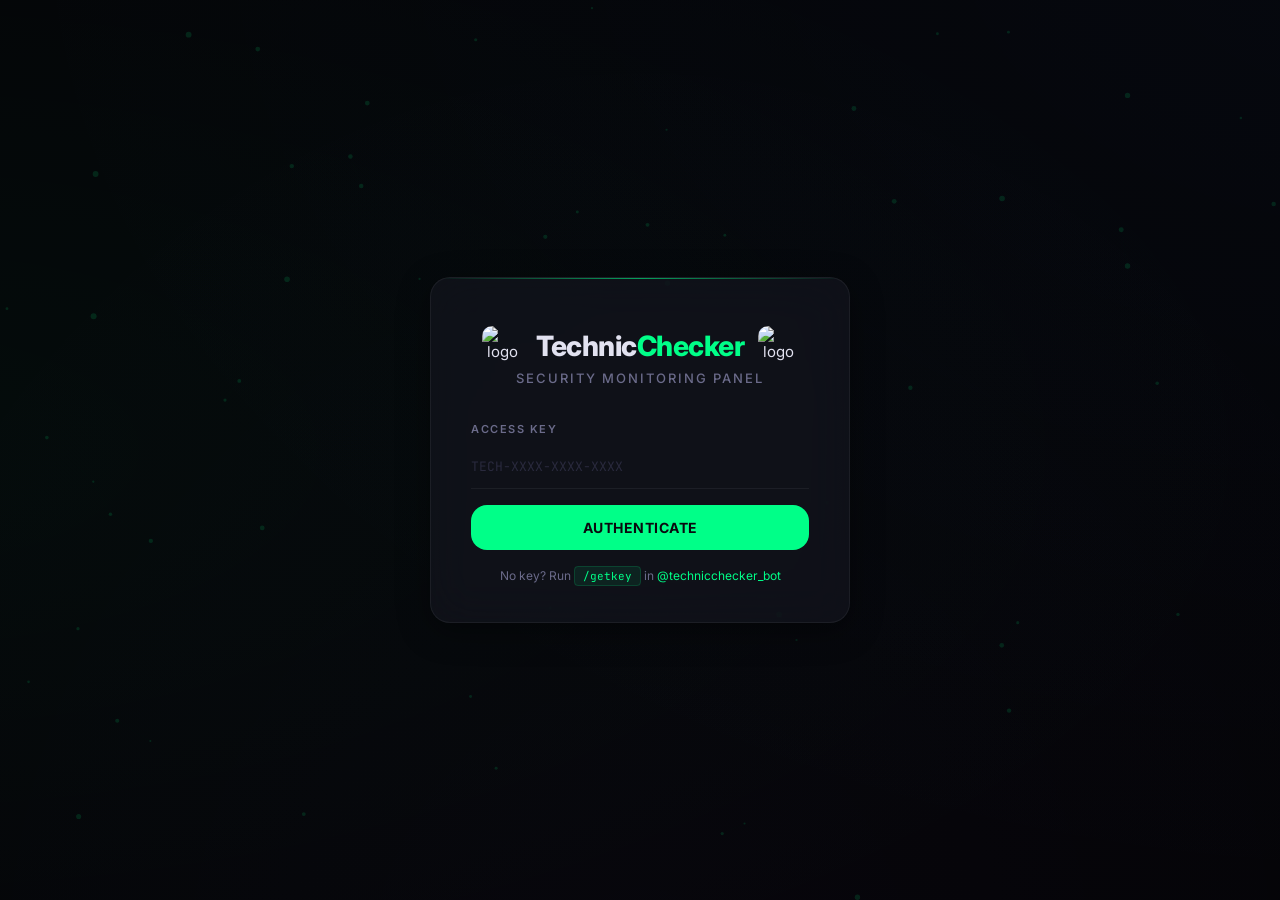
==== index.html @ 574c34f5 "masscheck" ====
<!DOCTYPE html>
<html lang="ru">
<head>
  <meta charset="UTF-8">
  <meta name="viewport" content="width=device-width, initial-scale=1.0">
  <title>TechnicChecker — Security Panel</title>
  <link rel="preconnect" href="https://fonts.googleapis.com">
  <link href="https://fonts.googleapis.com/css2?family=Inter:wght@400;500;600;700;800&family=JetBrains+Mono:wght@400;500&display=swap" rel="stylesheet">
  <link rel="stylesheet" href="style.css">
</head>
<body>
  <canvas id="bgCanvas"></canvas>

  <div id="loginPage">
    <div class="login-card">
      <div class="logo-section">
        <div class="logo-row">
          <img src="logo.jpg" class="logo-img" alt="logo">
          <h1>Technic<span>Checker</span></h1>
          <img src="logo.jpg" class="logo-img" alt="logo">
        </div>
        <p class="tagline">Security Monitoring Panel</p>
      </div>
      <div class="login-form">
        <div class="input-group">
          <label>Access Key</label>
          <input type="text" id="keyInput" placeholder="TECH-XXXX-XXXX-XXXX" autocomplete="off" spellcheck="false" maxlength="45">
          <div class="input-line"></div>
        </div>
        <button id="loginBtn" type="submit">Authenticate</button>
        <div id="errorMessage" class="error-msg hidden"></div>
        <p class="hint">No key? Run <span>/getkey</span> in <a href="https://t.me/technicchecker_bot" target="_blank">@technicchecker_bot</a></p>
      </div>
    </div>
  </div>

  <div id="dashboardPage" class="hidden">
    <div class="dash-header">
      <div class="dash-logo">
        <img src="logo.jpg" class="logo-img small" alt="logo">
        <span>Technic<span>Checker</span></span>
        <img src="logo.jpg" class="logo-img small" alt="logo">
      </div>
      <button id="logoutBtn" class="btn-ghost">Disconnect</button>
    </div>

    <div class="dash-grid">
      <div class="stat-card" id="statUser">
        <div class="stat-icon blue">
          <svg viewBox="0 0 24 24" fill="none" stroke="currentColor" stroke-width="2" stroke-linecap="round" stroke-linejoin="round"><path d="M20 21v-2a4 4 0 0 0-4-4H8a4 4 0 0 0-4 4v2"/><circle cx="12" cy="7" r="4"/></svg>
        </div>
        <div class="stat-info">
          <div class="stat-label">User ID</div>
          <div class="stat-value" id="statUserId">—</div>
        </div>
      </div>
      <div class="stat-card" id="statReg">
        <div class="stat-icon purple">
          <svg viewBox="0 0 24 24" fill="none" stroke="currentColor" stroke-width="2" stroke-linecap="round" stroke-linejoin="round"><rect x="3" y="3" width="7" height="7"/><rect x="14" y="3" width="7" height="7"/><rect x="14" y="14" width="7" height="7"/><rect x="3" y="14" width="7" height="7"/></svg>
        </div>
        <div class="stat-info">
          <div class="stat-label">Registration #</div>
          <div class="stat-value" id="statRegNum">—</div>
        </div>
      </div>
      <div class="stat-card" id="statTotal">
        <div class="stat-icon green">
          <svg viewBox="0 0 24 24" fill="none" stroke="currentColor" stroke-width="2" stroke-linecap="round" stroke-linejoin="round"><path d="M22 11.08V12a10 10 0 1 1-5.93-9.14"/><polyline points="22 4 12 14.01 9 11.01"/></svg>
        </div>
        <div class="stat-info">
          <div class="stat-label">Total Checks</div>
          <div class="stat-value" id="statTotalChecks">—</div>
        </div>
      </div>
      <div class="stat-card" id="statDaily">
        <div class="stat-icon orange">
          <svg viewBox="0 0 24 24" fill="none" stroke="currentColor" stroke-width="2" stroke-linecap="round" stroke-linejoin="round"><circle cx="12" cy="12" r="10"/><polyline points="12 6 12 12 16 14"/></svg>
        </div>
        <div class="stat-info">
          <div class="stat-label">Daily Usage</div>
          <div class="stat-value" id="statDailyChecks">—</div>
          <div class="progress-bar"><div class="progress-fill" id="progressFill"></div></div>
        </div>
      </div>
    </div>

    <div class="mode-tabs">
      <button class="mode-tab active" data-mode="checker">
        <svg width="16" height="16" viewBox="0 0 24 24" fill="none" stroke="currentColor" stroke-width="2" stroke-linecap="round" stroke-linejoin="round"><circle cx="11" cy="11" r="8"/><path d="M21 21l-4.35-4.35"/></svg>
        DB Checker
      </button>
      <button class="mode-tab" data-mode="mass">
        <svg width="16" height="16" viewBox="0 0 24 24" fill="none" stroke="currentColor" stroke-width="2" stroke-linecap="round" stroke-linejoin="round"><path d="M21 15v4a2 2 0 0 1-2 2H5a2 2 0 0 1-2-2v-4"/><polyline points="7 10 12 15 17 10"/><line x1="12" y1="15" x2="12" y2="3"/></svg>
        Mass Check
      </button>
      <button class="mode-tab" data-mode="valid">
        <svg width="16" height="16" viewBox="0 0 24 24" fill="none" stroke="currentColor" stroke-width="2" stroke-linecap="round" stroke-linejoin="round"><path d="M22 11.08V12a10 10 0 1 1-5.93-9.14"/><polyline points="22 4 12 14.01 9 11.01"/></svg>
        Valid Check
      </button>
      <button class="mode-tab" data-mode="hashcat">
        <svg width="16" height="16" viewBox="0 0 24 24" fill="none" stroke="currentColor" stroke-width="2" stroke-linecap="round" stroke-linejoin="round"><circle cx="12" cy="12" r="10"/><polyline points="12 6 12 12 16 14"/></svg>
        Hashcat
      </button>
      <button class="mode-tab" data-mode="decoder">
        <svg width="16" height="16" viewBox="0 0 24 24" fill="none" stroke="currentColor" stroke-width="2" stroke-linecap="round" stroke-linejoin="round"><polyline points="1 4 1 10 7 10"/><path d="M3.51 15a9 9 0 1 0 2.13-9.36L1 10"/></svg>
        Decoder
      </button>
    </div>

    <div class="dash-panel" id="panelChecker">
      <div class="panel-header">
        <h2><span class="accent">//</span> DB CHECKER</h2>
      </div>
      <div class="checker-controls">
        <input type="text" id="nickInput" placeholder="Enter nickname..." spellcheck="false">
        <button id="checkBtn"><img src="pashok.jpg" class="btn-photo" alt="go"></button>
      </div>
      <div id="checkResults" class="results-container hidden">
        <div class="results-header">
          <span class="rh-nick">Nickname</span>
          <span class="rh-db">Database</span>
          <span class="rh-pass">Password / Hash</span>
          <span id="resultCount" class="rh-count"></span>
        </div>
        <div id="resultsList"></div>
      </div>
      <div id="emptyState" class="empty-state">
        <svg width="48" height="48" viewBox="0 0 24 24" fill="none" stroke="#1f2937" stroke-width="1.5" stroke-linecap="round" stroke-linejoin="round">
          <circle cx="11" cy="11" r="8"/><path d="M21 21l-4.35-4.35"/>
        </svg>
        <p>Enter a nickname to search across databases</p>
      </div>
    </div>

    <div class="dash-panel hidden" id="panelMass">
      <div class="panel-header">
        <h2><span class="accent">//</span> MASS CHECK</h2>
      </div>
      <div class="mass-controls">
        <textarea id="massInput" placeholder="Paste nicknames, one per line&#10;Ctrl+Enter to start..." spellcheck="false"></textarea>
        <div class="mass-actions">
          <button id="massBtn" title="Start mass check"><img src="pashok.jpg" class="btn-photo" alt="go"></button>
          <button id="massStopBtn" class="btn-mass-stop hidden" title="Stop">
            <svg width="18" height="18" viewBox="0 0 24 24" fill="currentColor"><rect x="6" y="6" width="12" height="12" rx="2"/></svg>
          </button>
          <button id="massCopyBtn" class="btn-mass-copy hidden">Copy hits</button>
        </div>
      </div>
      <div id="massProgress" class="mass-progress hidden">
        <div class="mass-progress-bar"><div id="massProgressFill"></div></div>
        <span id="massProgressText">0 / 0</span>
      </div>
      <div id="massSummary" class="mass-summary hidden"></div>
      <div id="massResults" class="results-container hidden">
        <pre id="massOutput"></pre>
      </div>
      <div id="massEmptyState" class="empty-state">
        <svg width="48" height="48" viewBox="0 0 24 24" fill="none" stroke="#1f2937" stroke-width="1.5" stroke-linecap="round" stroke-linejoin="round">
          <path d="M21 15v4a2 2 0 0 1-2 2H5a2 2 0 0 1-2-2v-4"/><polyline points="7 10 12 15 17 10"/><line x1="12" y1="15" x2="12" y2="3"/>
        </svg>
        <p>Paste nicknames (one per line) to mass check</p>
      </div>
    </div>

    <div class="dash-panel hidden" id="panelValid">
      <div class="panel-header">
        <h2><span class="accent">//</span> VALID CHECK</h2>
      </div>
      <div class="history-collapse" onclick="toggleHistory('validHistoryBody',this)">
        <span>History</span>
        <span class="collapse-arrow">&#9660;</span>
      </div>
      <div id="validHistoryBody" class="history-body">
        <div class="history-controls">
          <select id="validHistorySort" onchange="validHistorySort=this.value;loadValidHistory()">
            <option value="newest">Newest</option>
            <option value="oldest">Oldest</option>
          </select>
        </div>
        <div id="validHistoryList"></div>
      </div>
      <div class="checker-controls">
        <input type="text" id="validUserInput" placeholder="Username" spellcheck="false">
        <input type="text" id="validPassInput" placeholder="Password" spellcheck="false">
        <button id="validBtn"><img src="pashok.jpg" class="btn-photo" alt="go"></button>
      </div>
      <div id="validResults" class="results-container hidden">
        <div class="results-header">
          <span>Result</span>
        </div>
        <div id="validResultList"></div>
      </div>
      <div id="validEmptyState" class="empty-state">
        <svg width="48" height="48" viewBox="0 0 24 24" fill="none" stroke="#1f2937" stroke-width="1.5" stroke-linecap="round" stroke-linejoin="round"><rect x="3" y="3" width="18" height="18" rx="2"/><path d="M9 12l2 2 4-4"/></svg>
        <p>Enter username and password to validate</p>
      </div>
    </div>

    <div class="dash-panel hidden" id="panelHashcat">
      <div class="panel-header">
        <h2><span class="accent">//</span> HASHCAT BRUTEFORCE</h2>
      </div>
      <div class="history-collapse" onclick="toggleHistory('hashcatHistoryBody',this)">
        <span>History (last 10)</span>
        <span class="collapse-arrow">&#9660;</span>
      </div>
      <div id="hashcatHistoryBody" class="history-body">
        <div id="hashcatHistoryList"></div>
      </div>
      <div class="checker-controls">
        <input type="text" id="hashcatInput" placeholder="$SHA$... or $2y$10$..." spellcheck="false">
        <button id="hashcatBtn" class="btn-hashcat">
          <svg width="18" height="18" viewBox="0 0 24 24" fill="none" stroke="currentColor" stroke-width="2.5" stroke-linecap="round" stroke-linejoin="round"><polyline points="12 6 12 12 16 14"/><circle cx="12" cy="12" r="10"/></svg>
        </button>
      </div>
      <div id="hashcatResults" class="results-container hidden">
        <div class="results-header">
          <span>Result</span>
          <span id="hashcatResultStatus"></span>
        </div>
        <div id="hashcatResultList"></div>
      </div>
      <div id="hashcatEmptyState" class="empty-state">
        <svg width="48" height="48" viewBox="0 0 24 24" fill="none" stroke="#1f2937" stroke-width="1.5" stroke-linecap="round" stroke-linejoin="round"><polyline points="12 6 12 12 16 14"/></svg>
        <p>Enter a hash to bruteforce (AuthMe or Bcrypt)</p>
      </div>
    </div>

    <div class="dash-panel hidden" id="panelDecoder">
      <div class="panel-header">
        <h2><span class="accent">//</span> HASH DECODER</h2>
      </div>
      <div class="checker-controls">
        <input type="text" id="decodeInput" placeholder="Hash or password..." spellcheck="false">
        <button id="decodeBtn" class="btn-hashcat">
          <svg width="18" height="18" viewBox="0 0 24 24" fill="none" stroke="currentColor" stroke-width="2.5" stroke-linecap="round" stroke-linejoin="round"><polyline points="1 4 1 10 7 10"/><path d="M3.51 15a9 9 0 1 0 2.13-9.36L1 10"/></svg>
        </button>
      </div>
      <div id="decodeResults" class="results-container hidden">
        <div class="results-header">
          <span>Result</span>
        </div>
        <div id="decodeResultList"></div>
      </div>
      <div id="decodeEmptyState" class="empty-state">
        <svg width="48" height="48" viewBox="0 0 24 24" fill="none" stroke="#1f2937" stroke-width="1.5" stroke-linecap="round" stroke-linejoin="round"><polyline points="1 4 1 10 7 10"/><path d="M3.51 15a9 9 0 1 0 2.13-9.36L1 10"/></svg>
        <p>Enter a hash to decode or password to search</p>
      </div>
    </div>
  </div>

  <script src="app.js"></script>
</body>
</html>
---- style.css ----
* { margin: 0; padding: 0; box-sizing: border-box; }

:root {
  --bg-primary: #050508;
  --bg-glass: rgba(20, 22, 32, 0.65);
  --bg-glass-hover: rgba(24, 26, 38, 0.8);
  --border-glass: rgba(255, 255, 255, 0.06);
  --border-glass-hover: rgba(255, 255, 255, 0.12);
  --text-primary: #e2e2f0;
  --text-secondary: #6b6b8a;
  --accent: #00ff88;
  --accent-dim: rgba(0, 255, 136, 0.1);
  --accent-glow: rgba(0, 255, 136, 0.25);
  --danger: #ff3355;
  --danger-bg: rgba(255, 51, 85, 0.1);
  --blue: #3388ff;
  --radius: 16px;
  --glass-blur: 24px;
}

html { font-size: 15px; }

body {
  font-family: 'Inter', -apple-system, BlinkMacSystemFont, sans-serif;
  background: var(--bg-primary);
  color: var(--text-primary);
  min-height: 100vh;
  overflow-x: hidden;
}

body::before {
  content: '';
  position: fixed;
  top: -50%; left: -50%;
  width: 200%; height: 200%;
  background:
    radial-gradient(ellipse at 20% 50%, rgba(0, 255, 136, 0.03) 0%, transparent 50%),
    radial-gradient(ellipse at 80% 20%, rgba(51, 136, 255, 0.03) 0%, transparent 50%),
    radial-gradient(ellipse at 50% 80%, rgba(168, 85, 247, 0.02) 0%, transparent 50%);
  z-index: 0;
  pointer-events: none;
}

#bgCanvas {
  position: fixed;
  top: 0; left: 0;
  width: 100%; height: 100%;
  z-index: 0;
  opacity: 0.3;
}

.hidden { display: none !important; }

/* ==================== LOGIN ==================== */
#loginPage {
  position: relative;
  z-index: 1;
  min-height: 100vh;
  display: flex;
  align-items: center;
  justify-content: center;
  padding: 20px;
}

.login-card {
  background: var(--bg-glass);
  backdrop-filter: blur(var(--glass-blur));
  -webkit-backdrop-filter: blur(var(--glass-blur));
  border: 1px solid var(--border-glass);
  border-radius: 20px;
  padding: 48px 40px 36px;
  width: 100%;
  max-width: 420px;
  position: relative;
  overflow: hidden;
  box-shadow: 0 8px 32px rgba(0, 0, 0, 0.4);
}

.login-card::before {
  content: '';
  position: absolute;
  top: 0; left: 0; right: 0;
  height: 1px;
  background: linear-gradient(90deg, transparent, var(--accent), transparent);
  opacity: 0.6;
}

.logo-section {
  text-align: center;
  margin-bottom: 36px;
}

.logo-icon {
  display: inline-flex;
  align-items: center;
  justify-content: center;
  width: 64px;
  height: 64px;
  border-radius: 16px;
  background: rgba(0, 255, 136, 0.06);
  backdrop-filter: blur(8px);
  color: var(--accent);
  margin-bottom: 16px;
  border: 1px solid rgba(0, 255, 136, 0.15);
}

.logo-icon.small {
  width: 32px;
  height: 32px;
  border-radius: 8px;
}

.logo-row {
  display: flex;
  align-items: center;
  justify-content: center;
  gap: 14px;
}

.logo-img {
  width: 40px;
  height: 40px;
  border-radius: 10px;
  object-fit: cover;
}

.logo-img.small {
  width: 28px;
  height: 28px;
  border-radius: 6px;
}

.dash-logo {
  display: flex;
  align-items: center;
  gap: 10px;
}

.dash-logo .logo-img.small {
  width: 24px;
  height: 24px;
  border-radius: 6px;
}

.logo-section h1 {
  font-size: 28px;
  font-weight: 800;
  letter-spacing: -0.5px;
}

.logo-section h1 span {
  color: var(--accent);
}

.tagline {
  color: var(--text-secondary);
  font-size: 13px;
  margin-top: 4px;
  font-weight: 500;
  text-transform: uppercase;
  letter-spacing: 2px;
}

.login-form {
  display: flex;
  flex-direction: column;
  gap: 16px;
}

.input-group {
  position: relative;
}

.input-group label {
  display: block;
  font-size: 11px;
  font-weight: 600;
  text-transform: uppercase;
  letter-spacing: 1.5px;
  color: var(--text-secondary);
  margin-bottom: 8px;
}

.input-group input {
  width: 100%;
  background: transparent;
  border: none;
  border-bottom: 1px solid var(--border-glass);
  padding: 12px 0;
  font-family: 'JetBrains Mono', monospace;
  font-size: 15px;
  color: var(--text-primary);
  outline: none;
  transition: border-color 0.3s;
}

.input-group input::placeholder {
  color: #2a2a3e;
  font-family: 'JetBrains Mono', monospace;
  font-size: 13px;
}

.input-group input:focus {
  border-color: transparent;
}

.input-line {
  position: absolute;
  bottom: 0; left: 0;
  width: 0;
  height: 1px;
  background: var(--accent);
  transition: width 0.4s ease;
  box-shadow: 0 0 8px var(--accent-glow);
}

.input-group input:focus ~ .input-line {
  width: 100%;
}

button {
  font-family: 'Inter', sans-serif;
  cursor: pointer;
  border: none;
  outline: none;
  font-weight: 600;
  transition: all 0.25s ease;
}

#loginBtn {
  padding: 14px 24px;
  border-radius: var(--radius);
  font-size: 14px;
  letter-spacing: 0.5px;
  text-transform: uppercase;
  background: var(--accent);
  color: #0a0a0f;
  font-weight: 700;
  position: relative;
  overflow: hidden;
}

#loginBtn:hover {
  box-shadow: 0 0 30px var(--accent-glow), 0 0 60px rgba(0, 255, 136, 0.1);
  transform: translateY(-1px);
}

#loginBtn:active, #checkBtn:active {
  transform: translateY(0);
}

#loginBtn:disabled {
  opacity: 0.4;
  cursor: not-allowed;
  box-shadow: none;
  transform: none;
}

.error-msg {
  padding: 10px 14px;
  background: rgba(255, 51, 85, 0.08);
  backdrop-filter: blur(8px);
  border: 1px solid rgba(255, 51, 85, 0.2);
  border-radius: 8px;
  color: var(--danger);
  font-size: 13px;
  text-align: center;
}

.hint {
  text-align: center;
  font-size: 12px;
  color: var(--text-secondary);
  line-height: 1.6;
}

.hint span {
  font-family: 'JetBrains Mono', monospace;
  color: var(--accent);
  font-size: 11px;
  background: rgba(0, 255, 136, 0.08);
  padding: 2px 8px;
  border-radius: 4px;
  border: 1px solid rgba(0, 255, 136, 0.15);
}

.hint a {
  color: var(--accent);
  text-decoration: none;
  border-bottom: 1px solid transparent;
  transition: border-color 0.2s;
}

.hint a:hover {
  border-bottom-color: var(--accent);
}

/* ==================== DASHBOARD ==================== */
#dashboardPage {
  position: relative;
  z-index: 1;
  max-width: 820px;
  margin: 0 auto;
  padding: 24px 20px 60px;
}

.dash-header {
  display: flex;
  align-items: center;
  justify-content: space-between;
  padding: 16px 0;
  margin-bottom: 28px;
  border-bottom: 1px solid var(--border-glass);
}

.dash-logo span {
  font-size: 18px;
  font-weight: 700;
}

.dash-logo span span {
  color: var(--accent);
}

.btn-ghost {
  padding: 8px 18px;
  border-radius: 8px;
  font-size: 12px;
  font-weight: 600;
  text-transform: uppercase;
  letter-spacing: 0.5px;
  background: rgba(255, 255, 255, 0.03);
  border: 1px solid var(--border-glass);
  color: var(--text-secondary);
}

.btn-ghost:hover {
  border-color: rgba(255, 51, 85, 0.4);
  color: var(--danger);
  background: var(--danger-bg);
}

/* Mode Tabs */
.mode-tabs {
  display: flex;
  gap: 4px;
  background: rgba(255, 255, 255, 0.03);
  border-radius: 10px;
  padding: 3px;
  margin-bottom: 20px;
  border: 1px solid var(--border-glass);
}

.mode-tab {
  flex: 1;
  display: flex;
  align-items: center;
  justify-content: center;
  gap: 6px;
  padding: 10px 16px;
  border-radius: 8px;
  font-size: 12px;
  font-weight: 600;
  text-transform: uppercase;
  letter-spacing: 0.5px;
  background: transparent;
  border: none;
  color: var(--text-secondary);
  cursor: pointer;
  transition: all 0.25s ease;
}

.mode-tab:hover {
  color: var(--text-primary);
  background: rgba(255, 255, 255, 0.04);
}

.mode-tab.active {
  background: var(--accent);
  color: #0a0a0f;
  box-shadow: 0 0 20px var(--accent-glow);
}

.mode-tab svg {
  width: 16px;
  height: 16px;
  flex-shrink: 0;
}

.mode-tab.active svg {
  color: #0a0a0f;
}

/* Stats Grid */
.dash-grid {
  display: grid;
  grid-template-columns: repeat(2, 1fr);
  gap: 12px;
  margin-bottom: 24px;
}

.stat-card {
  background: var(--bg-glass);
  backdrop-filter: blur(var(--glass-blur));
  -webkit-backdrop-filter: blur(var(--glass-blur));
  border: 1px solid var(--border-glass);
  border-radius: var(--radius);
  padding: 20px;
  transition: all 0.3s ease;
  position: relative;
  overflow: hidden;
  box-shadow: 0 4px 16px rgba(0, 0, 0, 0.2);
  display: flex;
  align-items: center;
  gap: 16px;
}

.stat-card:hover {
  background: var(--bg-glass-hover);
  border-color: var(--border-glass-hover);
  transform: translateY(-2px);
  box-shadow: 0 8px 32px rgba(0, 0, 0, 0.35);
}

.stat-card:hover .stat-icon {
  transform: scale(1.1);
}

.stat-icon {
  width: 44px;
  height: 44px;
  border-radius: 12px;
  display: flex;
  align-items: center;
  justify-content: center;
  flex-shrink: 0;
  transition: transform 0.3s ease;
  backdrop-filter: blur(8px);
}

.stat-icon svg {
  width: 20px;
  height: 20px;
}

.stat-icon.blue {
  background: rgba(51, 136, 255, 0.12);
  border: 1px solid rgba(51, 136, 255, 0.2);
  color: var(--blue);
}

.stat-icon.purple {
  background: rgba(168, 85, 247, 0.12);
  border: 1px solid rgba(168, 85, 247, 0.2);
  color: #a855f7;
}

.stat-icon.green {
  background: rgba(0, 255, 136, 0.1);
  border: 1px solid rgba(0, 255, 136, 0.15);
  color: var(--accent);
}

.stat-icon.orange {
  background: rgba(245, 158, 11, 0.12);
  border: 1px solid rgba(245, 158, 11, 0.2);
  color: #f59e0b;
}

.stat-info {
  flex: 1;
  min-width: 0;
}

.stat-label {
  font-size: 10px;
  font-weight: 600;
  text-transform: uppercase;
  letter-spacing: 1.2px;
  color: var(--text-secondary);
  margin-bottom: 4px;
}

.stat-value {
  font-family: 'JetBrains Mono', monospace;
  font-size: 22px;
  font-weight: 700;
  color: var(--text-primary);
  line-height: 1.2;
}

.stat-card#statTotal .stat-value { color: var(--accent); }
.stat-card#statUser .stat-value { color: var(--blue); }
.stat-card#statReg .stat-value { color: #a855f7; }
.stat-card#statDaily .stat-value { color: #f59e0b; }

.progress-bar {
  margin-top: 8px;
  height: 3px;
  background: rgba(245, 158, 11, 0.12);
  border-radius: 4px;
  overflow: hidden;
}

.progress-fill {
  height: 100%;
  width: 0%;
  background: linear-gradient(90deg, #22c55e, #f59e0b, #ef4444);
  border-radius: 4px;
  transition: width 0.8s cubic-bezier(0.4, 0, 0.2, 1);
}

/* Panel */
.dash-panel {
  background: var(--bg-glass);
  backdrop-filter: blur(var(--glass-blur));
  -webkit-backdrop-filter: blur(var(--glass-blur));
  border: 1px solid var(--border-glass);
  border-radius: var(--radius);
  overflow: hidden;
  box-shadow: 0 4px 16px rgba(0, 0, 0, 0.2);
}

.panel-header {
  padding: 16px 20px;
  border-bottom: 1px solid var(--border-glass);
}

.panel-header h2 {
  font-size: 13px;
  font-weight: 700;
  letter-spacing: 1.5px;
  color: var(--text-secondary);
}

.panel-header .accent {
  color: var(--accent);
}

.checker-controls {
  display: flex;
  gap: 10px;
  padding: 16px 20px;
  border-bottom: 1px solid var(--border-glass);
}

.checker-controls input {
  flex: 1;
  background: rgba(0, 0, 0, 0.3);
  border: 1px solid var(--border-glass);
  border-radius: 8px;
  padding: 12px 16px;
  font-family: 'JetBrains Mono', monospace;
  font-size: 14px;
  color: var(--text-primary);
  outline: none;
  transition: border-color 0.3s;
}

.checker-controls input:focus {
  border-color: var(--accent);
}

.checker-controls input::placeholder {
  color: #2a2a3e;
  font-family: 'Inter', sans-serif;
}

#checkBtn, #validBtn {
  padding: 0;
  width: 48px;
  height: 48px;
  border-radius: 12px;
  overflow: hidden;
  display: flex;
  align-items: center;
  justify-content: center;
  flex-shrink: 0;
}

.btn-photo {
  width: 100%;
  height: 100%;
  object-fit: cover;
  display: block;
}

#checkBtn:hover, #validBtn:hover {
  transform: scale(1.05);
  box-shadow: 0 0 20px var(--accent-glow);
}

/* Mass Check */
.mass-controls {
  display: flex;
  flex-direction: column;
  gap: 10px;
  padding: 16px 20px;
  border-bottom: 1px solid var(--border-glass);
}

.mass-controls textarea {
  width: 100%;
  min-height: 140px;
  background: rgba(0, 0, 0, 0.3);
  border: 1px solid var(--border-glass);
  border-radius: 8px;
  padding: 12px 16px;
  font-family: 'JetBrains Mono', monospace;
  font-size: 13px;
  line-height: 1.6;
  color: var(--text-primary);
  outline: none;
  resize: vertical;
  transition: border-color 0.3s;
}

.mass-controls textarea:focus { border-color: var(--accent); }
.mass-controls textarea::placeholder { color: #2a2a3e; font-family: 'Inter', sans-serif; }

.mass-actions {
  display: flex;
  gap: 10px;
}

#massBtn {
  padding: 0;
  width: 48px;
  height: 48px;
  border-radius: 12px;
  overflow: hidden;
  display: flex;
  align-items: center;
  justify-content: center;
  flex-shrink: 0;
}

#massBtn:hover {
  transform: scale(1.05);
  box-shadow: 0 0 20px var(--accent-glow);
}

#massStopBtn {
  padding: 0;
  width: 48px;
  height: 48px;
  border-radius: 12px;
  display: flex;
  align-items: center;
  justify-content: center;
  flex-shrink: 0;
  background: var(--danger-bg);
  border: 1px solid rgba(255, 51, 85, 0.3);
  color: var(--danger);
  transition: all 0.3s cubic-bezier(0.4, 0, 0.2, 1);
}

#massStopBtn:hover {
  background: rgba(255, 51, 85, 0.2);
  border-color: var(--danger);
  box-shadow: 0 0 20px rgba(255, 51, 85, 0.25);
  transform: scale(1.05);
}

#massCopyBtn {
  height: 48px;
  flex: 1;
  border-radius: 12px;
  background: rgba(0, 255, 136, 0.08);
  border: 1px solid rgba(0, 255, 136, 0.2);
  color: var(--accent);
  font-weight: 700;
  font-size: 12px;
  text-transform: uppercase;
  letter-spacing: 0.5px;
}

#massCopyBtn:hover {
  background: rgba(0, 255, 136, 0.15);
  border-color: var(--accent);
  box-shadow: 0 0 24px var(--accent-glow);
  transform: translateY(-1px);
}

.mass-progress {
  display: flex;
  align-items: center;
  gap: 12px;
  padding: 12px 20px;
  border-bottom: 1px solid var(--border-glass);
}

.mass-progress-bar {
  flex: 1;
  height: 6px;
  background: rgba(0, 255, 136, 0.08);
  border-radius: 6px;
  overflow: hidden;
}

#massProgressFill {
  height: 100%;
  width: 0%;
  background: linear-gradient(90deg, #22c55e, var(--accent));
  border-radius: 6px;
  transition: width 0.3s ease;
  box-shadow: 0 0 12px var(--accent-glow);
}

#massProgressText {
  font-family: 'JetBrains Mono', monospace;
  font-size: 12px;
  color: var(--text-secondary);
  min-width: 80px;
  text-align: right;
}

.mass-summary {
  display: flex;
  align-items: center;
  justify-content: space-between;
  gap: 12px;
  flex-wrap: wrap;
  padding: 12px 20px;
  border-bottom: 1px solid var(--border-glass);
  font-family: 'JetBrains Mono', monospace;
  font-size: 12px;
  color: var(--text-secondary);
}

.mass-summary b { color: var(--text-primary); font-weight: 600; }
.mass-summary .ms-hit { color: var(--accent); font-weight: 600; }
.mass-summary .ms-empty { color: #f59e0b; }
.mass-summary .ms-err { color: var(--danger); font-weight: 600; }

#massOutput {
  max-height: 420px;
  overflow-y: auto;
  padding: 4px;
}

#massOutput {
  display: block;
  max-height: 420px;
  overflow-y: auto;
  padding: 14px 20px;
  margin: 0;
  font-family: 'JetBrains Mono', monospace;
  font-size: 12px;
  line-height: 1.7;
  color: var(--accent);
  background: rgba(0, 0, 0, 0.25);
  white-space: pre;
  word-break: break-all;
  user-select: text;
}


/* Results */
.results-container {
  padding: 0;
  animation: fadeIn 0.3s ease;
}

.results-header {
  display: grid;
  grid-template-columns: 130px auto 1fr auto;
  gap: 10px;
  padding: 14px 20px;
  background: rgba(0, 0, 0, 0.25);
  border-bottom: 1px solid var(--border-glass);
  font-size: 11px;
  font-weight: 700;
  text-transform: uppercase;
  letter-spacing: 1.2px;
  color: var(--text-secondary);
}

.rh-nick { grid-column: 1; }
.rh-db { grid-column: 2; }
.rh-pass { grid-column: 3; text-align: right; }
.rh-count { grid-column: 4; text-align: right; font-size: 11px; color: var(--text-secondary); }

#resultsList {
  max-height: 420px;
  overflow-y: auto;
  padding: 4px;
}

.result-row {
  display: grid;
  grid-template-columns: 130px auto 1fr auto;
  gap: 10px;
  align-items: center;
  padding: 10px 16px;
  margin: 2px 0;
  border-radius: 8px;
  font-size: 13px;
  font-family: 'JetBrains Mono', monospace;
  transition: all 0.2s;
  background: rgba(255, 255, 255, 0.02);
  border: 1px solid transparent;
}

.result-row:hover {
  background: rgba(255, 255, 255, 0.04);
  border-color: var(--border-glass);
  transform: translateX(2px);
}

.rr-nick {
  grid-column: 1;
  color: var(--text-primary);
  font-weight: 500;
  cursor: pointer;
  transition: color 0.2s;
  min-width: 0;
  overflow: hidden;
  text-overflow: ellipsis;
  white-space: nowrap;
}
.rr-nick:hover { color: var(--accent); }

.rr-db {
  grid-column: 2;
  background: rgba(51, 136, 255, 0.08);
  color: var(--blue);
  padding: 3px 10px;
  border-radius: 4px;
  font-size: 10px;
  font-weight: 600;
  white-space: nowrap;
  border: 1px solid rgba(51, 136, 255, 0.15);
  letter-spacing: 0.3px;
  justify-self: start;
}

.rr-pass {
  grid-column: 3;
  color: var(--accent);
  font-size: 12px;
  font-weight: 400;
  opacity: 0.85;
  cursor: pointer;
  transition: opacity 0.2s;
  min-width: 0;
  word-break: break-all;
}
.rr-pass:hover { opacity: 1; }
.rr-pass.hash {
  overflow: hidden;
  text-overflow: ellipsis;
  white-space: nowrap;
  max-width: 100%;
  word-break: normal;
}

.result-row .btn-brut {
  grid-column: 4;
}

/* keep old .result-item for backwards compat */
.result-item {
  display: flex;
  align-items: center;
  gap: 10px;
  padding: 10px 16px;
  margin: 2px 0;
  border-radius: 8px;
  font-size: 13px;
  font-family: 'JetBrains Mono', monospace;
  transition: all 0.2s;
  background: rgba(255, 255, 255, 0.02);
  border: 1px solid transparent;
}
.result-item:hover {
  background: rgba(255, 255, 255, 0.04);
  border-color: var(--border-glass);
  transform: translateX(2px);
}

.result-db {
  background: rgba(51, 136, 255, 0.08);
  backdrop-filter: blur(4px);
  color: var(--blue);
  padding: 3px 10px;
  border-radius: 4px;
  font-size: 10px;
  font-weight: 600;
  white-space: nowrap;
  border: 1px solid rgba(51, 136, 255, 0.15);
  letter-spacing: 0.3px;
  flex-shrink: 0;
}

.result-nick {
  color: var(--text-primary);
  font-weight: 500;
  min-width: 100px;
  cursor: pointer;
  transition: color 0.2s;
}
.result-nick:hover { color: var(--accent); }

.result-pass {
  color: var(--accent);
  word-break: break-all;
  flex: 1;
  font-size: 12px;
  font-weight: 400;
  opacity: 0.85;
  cursor: pointer;
  transition: opacity 0.2s;
}
.result-pass:hover { opacity: 1; }

.result-no-results {
  padding: 32px 20px;
  text-align: center;
  color: var(--text-secondary);
  font-size: 14px;
}

.result-error {
  padding: 20px;
  color: var(--danger);
  font-size: 13px;
  text-align: center;
  font-family: 'JetBrains Mono', monospace;
}

/* Empty state */
.empty-state {
  display: flex;
  flex-direction: column;
  align-items: center;
  gap: 12px;
  padding: 56px 20px;
  text-align: center;
}

.empty-state p {
  color: var(--text-secondary);
  font-size: 13px;
  font-weight: 400;
}

/* Loading spinner */
@keyframes spin {
  to { transform: rotate(360deg); }
}

.btn-loading {
  position: relative;
  color: transparent !important;
  pointer-events: none;
}

.btn-loading::after {
  content: '';
  position: absolute;
  top: 50%; left: 50%;
  width: 18px; height: 18px;
  margin: -9px 0 0 -9px;
  border: 2px solid rgba(10, 10, 15, 0.3);
  border-top-color: #0a0a0f;
  border-radius: 50%;
  animation: spin 0.6s linear infinite;
}

/* Fade in */
.btn-hashcat {
  width: 48px;
  height: 48px;
  border-radius: 12px;
  display: flex;
  align-items: center;
  justify-content: center;
  flex-shrink: 0;
  background: rgba(0, 255, 136, 0.08);
  border: 1px solid rgba(0, 255, 136, 0.15);
  color: var(--accent);
  transition: all 0.3s cubic-bezier(0.4, 0, 0.2, 1);
}
.btn-hashcat:hover {
  background: rgba(0, 255, 136, 0.15);
  border-color: var(--accent);
  box-shadow: 0 0 24px var(--accent-glow), 0 0 48px rgba(0, 255, 136, 0.08);
  transform: scale(1.05);
}
.btn-hashcat:active { transform: scale(0.95); }
.btn-hashcat svg { transition: transform 0.4s ease; }
.btn-hashcat:hover svg { transform: rotate(90deg); }

.btn-brut {
  width: 28px;
  height: 28px;
  border-radius: 6px;
  flex-shrink: 0;
  background: rgba(168, 85, 247, 0.1);
  border: 1px solid rgba(168, 85, 247, 0.15);
  color: #a855f7;
  cursor: pointer;
  display: flex;
  align-items: center;
  justify-content: center;
  transition: all 0.25s ease;
  position: relative;
}
.btn-brut::after {
  content: '⚡';
  font-size: 13px;
}
.btn-brut:hover {
  background: rgba(168, 85, 247, 0.2);
  border-color: #a855f7;
  box-shadow: 0 0 16px rgba(168, 85, 247, 0.2);
  transform: scale(1.1);
}

.dehash-row {
  background: rgba(168, 85, 247, 0.04) !important;
  border: 1px solid rgba(168, 85, 247, 0.08) !important;
  margin-top: -4px !important;
  border-top-left-radius: 0 !important;
  border-top-right-radius: 0 !important;
}

/* History collapse */
.history-collapse {
  display: flex;
  justify-content: space-between;
  align-items: center;
  padding: 10px 20px;
  cursor: pointer;
  font-size: 11px;
  font-weight: 700;
  text-transform: uppercase;
  letter-spacing: 1.2px;
  color: var(--text-secondary);
  border-bottom: 1px solid var(--border-glass);
  transition: all 0.2s;
  user-select: none;
}
.history-collapse:hover {
  color: var(--text-primary);
  background: rgba(255, 255, 255, 0.02);
}
.collapse-arrow {
  font-size: 10px;
  transition: transform 0.3s ease;
}

.history-body {
  max-height: 0;
  overflow: hidden;
  transition: max-height 0.35s ease;
  border-bottom: 1px solid transparent;
}
.history-body.open {
  max-height: 400px;
  overflow-y: auto;
  border-bottom-color: var(--border-glass);
}
.history-body .result-row {
  display: flex;
  align-items: center;
  gap: 8px;
  font-size: 11px;
  padding: 6px 16px;
  margin: 0;
  border-radius: 0;
}
.history-body .result-row:hover {
  transform: none;
}

.history-controls {
  padding: 8px 20px;
  border-bottom: 1px solid var(--border-glass);
}
.history-controls select {
  background: rgba(0, 0, 0, 0.3);
  border: 1px solid var(--border-glass);
  border-radius: 6px;
  padding: 6px 10px;
  font-family: 'Inter', sans-serif;
  font-size: 12px;
  color: var(--text-primary);
  outline: none;
  cursor: pointer;
}

/* Result list scroll for all panels */
#resultsList,
#validResultList,
#hashcatResultList,
#decodeResultList,
#validHistoryList,
#hashcatHistoryList,
#validHistoryBody,
#hashcatHistoryBody,
#massOutput {
  max-height: 420px;
  overflow-y: auto;
  padding: 4px;
}

#resultsList::-webkit-scrollbar,
#validResultList::-webkit-scrollbar,
#hashcatResultList::-webkit-scrollbar,
#decodeResultList::-webkit-scrollbar,
#validHistoryList::-webkit-scrollbar,
#hashcatHistoryList::-webkit-scrollbar,
#validHistoryBody::-webkit-scrollbar,
#hashcatHistoryBody::-webkit-scrollbar,
#massOutput::-webkit-scrollbar {
  width: 4px;
}
#resultsList::-webkit-scrollbar-track,
#validResultList::-webkit-scrollbar-track,
#hashcatResultList::-webkit-scrollbar-track,
#decodeResultList::-webkit-scrollbar-track,
#validHistoryList::-webkit-scrollbar-track,
#hashcatHistoryList::-webkit-scrollbar-track,
#validHistoryBody::-webkit-scrollbar-track,
#hashcatHistoryBody::-webkit-scrollbar-track,
#massOutput::-webkit-scrollbar-track {
  background: transparent;
}
#resultsList::-webkit-scrollbar-thumb,
#validResultList::-webkit-scrollbar-thumb,
#hashcatResultList::-webkit-scrollbar-thumb,
#decodeResultList::-webkit-scrollbar-thumb,
#validHistoryList::-webkit-scrollbar-thumb,
#hashcatHistoryList::-webkit-scrollbar-thumb,
#validHistoryBody::-webkit-scrollbar-thumb,
#hashcatHistoryBody::-webkit-scrollbar-thumb,
#massOutput::-webkit-scrollbar-thumb {
  background: rgba(255, 255, 255, 0.08);
  border-radius: 4px;
}
#resultsList::-webkit-scrollbar-thumb:hover,
#validResultList::-webkit-scrollbar-thumb:hover,
#hashcatResultList::-webkit-scrollbar-thumb:hover,
#decodeResultList::-webkit-scrollbar-thumb:hover,
#validHistoryList::-webkit-scrollbar-thumb:hover,
#hashcatHistoryList::-webkit-scrollbar-thumb:hover,
#validHistoryBody::-webkit-scrollbar-thumb:hover,
#hashcatHistoryBody::-webkit-scrollbar-thumb:hover,
#massOutput::-webkit-scrollbar-thumb:hover {
  background: rgba(255, 255, 255, 0.12);
}

.toast {
  position: fixed;
  bottom: 24px;
  left: 50%;
  transform: translateX(-50%) translateY(12px);
  background: rgba(0, 255, 136, 0.12);
  backdrop-filter: blur(16px);
  -webkit-backdrop-filter: blur(16px);
  border: 1px solid rgba(0, 255, 136, 0.2);
  border-radius: 8px;
  padding: 8px 18px;
  font-size: 12px;
  font-weight: 600;
  color: var(--accent);
  z-index: 1000;
  opacity: 0;
  transition: all 0.3s cubic-bezier(0.4, 0, 0.2, 1);
  pointer-events: none;
  font-family: 'Inter', sans-serif;
}
.toast.show {
  opacity: 1;
  transform: translateX(-50%) translateY(0);
}

@keyframes fadeIn {
  from { opacity: 0; transform: translateY(8px); }
  to { opacity: 1; transform: translateY(0); }
}

.stat-card, .dash-panel {
  animation: fadeIn 0.5s ease forwards;
}

.stat-card:nth-child(2) { animation-delay: 0.1s; }
.stat-card:nth-child(3) { animation-delay: 0.2s; }
.stat-card:nth-child(4) { animation-delay: 0.3s; }
.dash-panel { animation-delay: 0.15s; }

/* Responsive */
@media (max-width: 700px) {
  .dash-grid {
    grid-template-columns: 1fr;
  }

  .stat-card {
    padding: 16px;
  }

  .stat-value {
    font-size: 18px;
  }

  .stat-icon {
    width: 38px;
    height: 38px;
  }

  .login-card {
    padding: 36px 24px 28px;
  }

  .checker-controls {
    flex-direction: column;
  }

  .mass-actions {
    flex-wrap: wrap;
  }

  #massCopyBtn {
    flex-basis: 100%;
  }

  .result-item, .result-row {
    flex-wrap: wrap;
    gap: 6px;
  }

  .result-row {
    grid-template-columns: 1fr auto;
  }
  .result-row .rr-nick { grid-column: 1; }
  .result-row .rr-db { grid-column: 2; }
  .result-row .rr-pass { grid-column: 1 / -1; }
  .result-row .btn-brut { grid-column: 2; }

  .result-pass {
    width: 100%;
    text-align: left;
    font-size: 11px;
  }

  .result-nick {
    min-width: 80px;
  }
}

@media (max-width: 420px) {
  .dash-header {
    flex-direction: column;
    gap: 12px;
  }
}
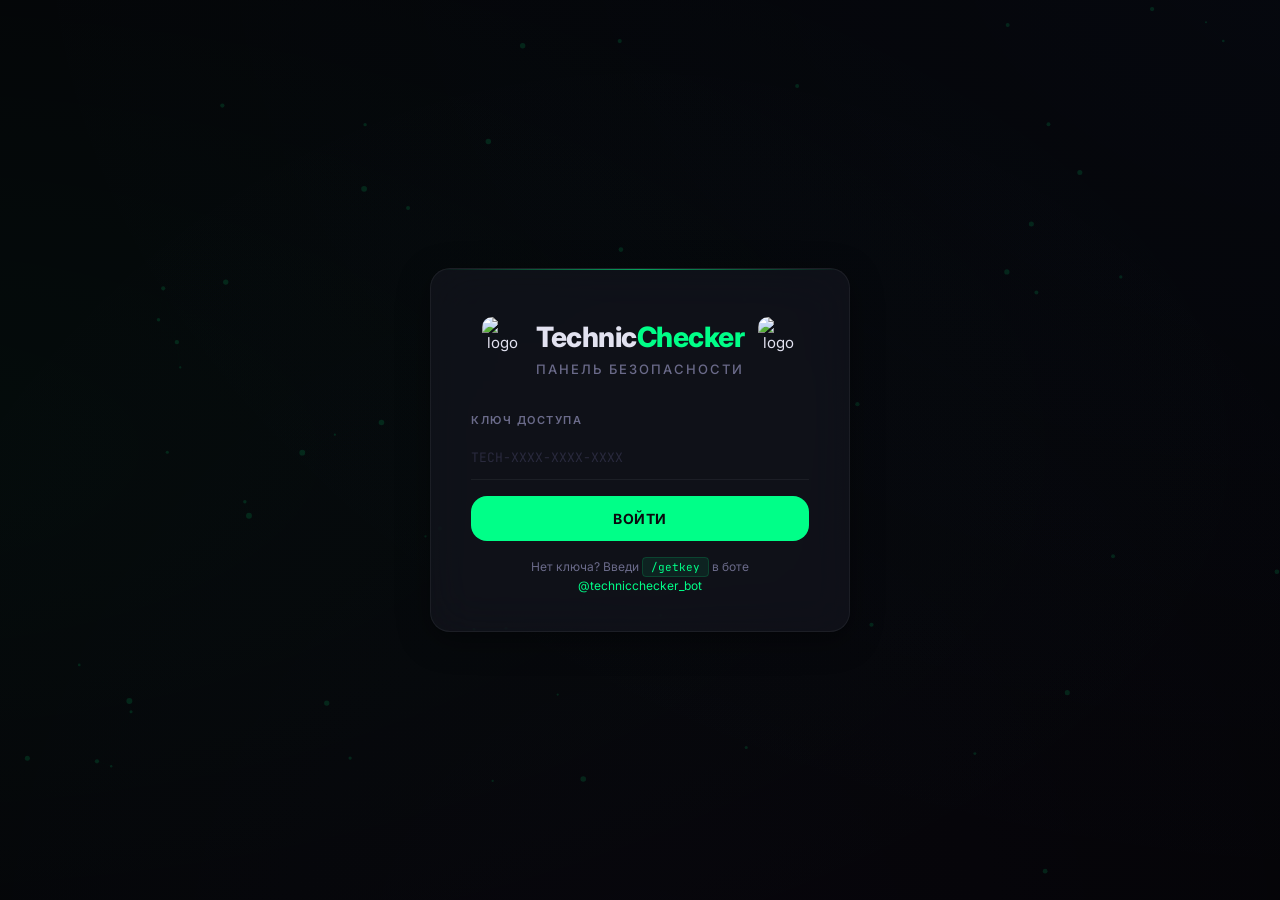
==== commit 3a8443a8: "UI: отдельное окно для хеша, стилизация брутфорса, ренейм Чекер/Валидка, архив ников" ====
--- a/index.html
+++ b/index.html
@@ -3,7 +3,7 @@
 <head>
   <meta charset="UTF-8">
   <meta name="viewport" content="width=device-width, initial-scale=1.0">
-  <title>TechnicChecker — Security Panel</title>
+  <title>TechnicChecker — Панель безопасности</title>
   <link rel="preconnect" href="https://fonts.googleapis.com">
   <link href="https://fonts.googleapis.com/css2?family=Inter:wght@400;500;600;700;800&family=JetBrains+Mono:wght@400;500&display=swap" rel="stylesheet">
   <link rel="stylesheet" href="style.css">
@@ -19,17 +19,17 @@
           <h1>Technic<span>Checker</span></h1>
           <img src="logo.jpg" class="logo-img" alt="logo">
         </div>
-        <p class="tagline">Security Monitoring Panel</p>
+        <p class="tagline">Панель безопасности</p>
       </div>
       <div class="login-form">
         <div class="input-group">
-          <label>Access Key</label>
+          <label>Ключ доступа</label>
           <input type="text" id="keyInput" placeholder="TECH-XXXX-XXXX-XXXX" autocomplete="off" spellcheck="false" maxlength="45">
           <div class="input-line"></div>
         </div>
-        <button id="loginBtn" type="submit">Authenticate</button>
+        <button id="loginBtn" type="submit">Войти</button>
         <div id="errorMessage" class="error-msg hidden"></div>
-        <p class="hint">No key? Run <span>/getkey</span> in <a href="https://t.me/technicchecker_bot" target="_blank">@technicchecker_bot</a></p>
+        <p class="hint">Нет ключа? Введи <span>/getkey</span> в боте <a href="https://t.me/technicchecker_bot" target="_blank">@technicchecker_bot</a></p>
       </div>
     </div>
   </div>
@@ -41,7 +41,10 @@
         <span>Technic<span>Checker</span></span>
         <img src="logo.jpg" class="logo-img small" alt="logo">
       </div>
-      <button id="logoutBtn" class="btn-ghost">Disconnect</button>
+      <div class="dash-header-right">
+        <a href="parser.html" class="btn-ghost btn-funtable" title="Парсер — расшифровка хешей и поиск по базе">Парсер</a>
+        <button id="logoutBtn" class="btn-ghost">Выйти</button>
+      </div>
     </div>
 
     <div class="dash-grid">
@@ -50,7 +53,7 @@
           <svg viewBox="0 0 24 24" fill="none" stroke="currentColor" stroke-width="2" stroke-linecap="round" stroke-linejoin="round"><path d="M20 21v-2a4 4 0 0 0-4-4H8a4 4 0 0 0-4 4v2"/><circle cx="12" cy="7" r="4"/></svg>
         </div>
         <div class="stat-info">
-          <div class="stat-label">User ID</div>
+          <div class="stat-label">ID пользователя</div>
           <div class="stat-value" id="statUserId">—</div>
         </div>
       </div>
@@ -59,7 +62,7 @@
           <svg viewBox="0 0 24 24" fill="none" stroke="currentColor" stroke-width="2" stroke-linecap="round" stroke-linejoin="round"><rect x="3" y="3" width="7" height="7"/><rect x="14" y="3" width="7" height="7"/><rect x="14" y="14" width="7" height="7"/><rect x="3" y="14" width="7" height="7"/></svg>
         </div>
         <div class="stat-info">
-          <div class="stat-label">Registration #</div>
+          <div class="stat-label">Регистрация №</div>
           <div class="stat-value" id="statRegNum">—</div>
         </div>
       </div>
@@ -68,7 +71,7 @@
           <svg viewBox="0 0 24 24" fill="none" stroke="currentColor" stroke-width="2" stroke-linecap="round" stroke-linejoin="round"><path d="M22 11.08V12a10 10 0 1 1-5.93-9.14"/><polyline points="22 4 12 14.01 9 11.01"/></svg>
         </div>
         <div class="stat-info">
-          <div class="stat-label">Total Checks</div>
+          <div class="stat-label">Проверок всего</div>
           <div class="stat-value" id="statTotalChecks">—</div>
         </div>
       </div>
@@ -77,7 +80,7 @@
           <svg viewBox="0 0 24 24" fill="none" stroke="currentColor" stroke-width="2" stroke-linecap="round" stroke-linejoin="round"><circle cx="12" cy="12" r="10"/><polyline points="12 6 12 12 16 14"/></svg>
         </div>
         <div class="stat-info">
-          <div class="stat-label">Daily Usage</div>
+          <div class="stat-label">Использовано сегодня</div>
           <div class="stat-value" id="statDailyChecks">—</div>
           <div class="progress-bar"><div class="progress-fill" id="progressFill"></div></div>
         </div>
@@ -87,39 +90,40 @@
     <div class="mode-tabs">
       <button class="mode-tab active" data-mode="checker">
         <svg width="16" height="16" viewBox="0 0 24 24" fill="none" stroke="currentColor" stroke-width="2" stroke-linecap="round" stroke-linejoin="round"><circle cx="11" cy="11" r="8"/><path d="M21 21l-4.35-4.35"/></svg>
-        DB Checker
+        Чекер
       </button>
       <button class="mode-tab" data-mode="mass">
         <svg width="16" height="16" viewBox="0 0 24 24" fill="none" stroke="currentColor" stroke-width="2" stroke-linecap="round" stroke-linejoin="round"><path d="M21 15v4a2 2 0 0 1-2 2H5a2 2 0 0 1-2-2v-4"/><polyline points="7 10 12 15 17 10"/><line x1="12" y1="15" x2="12" y2="3"/></svg>
-        Mass Check
+        Массовая проверка
       </button>
       <button class="mode-tab" data-mode="valid">
         <svg width="16" height="16" viewBox="0 0 24 24" fill="none" stroke="currentColor" stroke-width="2" stroke-linecap="round" stroke-linejoin="round"><path d="M22 11.08V12a10 10 0 1 1-5.93-9.14"/><polyline points="22 4 12 14.01 9 11.01"/></svg>
-        Valid Check
+        Валидка
       </button>
       <button class="mode-tab" data-mode="hashcat">
         <svg width="16" height="16" viewBox="0 0 24 24" fill="none" stroke="currentColor" stroke-width="2" stroke-linecap="round" stroke-linejoin="round"><circle cx="12" cy="12" r="10"/><polyline points="12 6 12 12 16 14"/></svg>
-        Hashcat
+        Брутфорс
       </button>
       <button class="mode-tab" data-mode="decoder">
         <svg width="16" height="16" viewBox="0 0 24 24" fill="none" stroke="currentColor" stroke-width="2" stroke-linecap="round" stroke-linejoin="round"><polyline points="1 4 1 10 7 10"/><path d="M3.51 15a9 9 0 1 0 2.13-9.36L1 10"/></svg>
-        Decoder
+        Декодер
       </button>
     </div>
 
     <div class="dash-panel" id="panelChecker">
       <div class="panel-header">
-        <h2><span class="accent">//</span> DB CHECKER</h2>
-      </div>
-      <div class="checker-controls">
-        <input type="text" id="nickInput" placeholder="Enter nickname..." spellcheck="false">
+        <h2><span class="accent">//</span> ЧЕКЕР</h2>
+        <p class="panel-desc">Поиск ника по всем базам данных — возвращаются связанные логины и пароли</p>
+      </div>
+      <div class="checker-controls">
+        <input type="text" id="nickInput" placeholder="Введите ник..." spellcheck="false">
         <button id="checkBtn"><img src="pashok.jpg" class="btn-photo" alt="go"></button>
       </div>
       <div id="checkResults" class="results-container hidden">
         <div class="results-header">
-          <span class="rh-nick">Nickname</span>
-          <span class="rh-db">Database</span>
-          <span class="rh-pass">Password / Hash</span>
+          <span class="rh-nick">Ник</span>
+          <span class="rh-db">База</span>
+          <span class="rh-pass">Пароль / Хеш</span>
           <span id="resultCount" class="rh-count"></span>
         </div>
         <div id="resultsList"></div>
@@ -128,22 +132,23 @@
         <svg width="48" height="48" viewBox="0 0 24 24" fill="none" stroke="#1f2937" stroke-width="1.5" stroke-linecap="round" stroke-linejoin="round">
           <circle cx="11" cy="11" r="8"/><path d="M21 21l-4.35-4.35"/>
         </svg>
-        <p>Enter a nickname to search across databases</p>
+        <p>Введите ник для поиска по базам данных</p>
       </div>
     </div>
 
     <div class="dash-panel hidden" id="panelMass">
       <div class="panel-header">
-        <h2><span class="accent">//</span> MASS CHECK</h2>
+        <h2><span class="accent">//</span> МАССОВАЯ ПРОВЕРКА</h2>
+        <p class="panel-desc">Проверка списка ников за раз — совпадения сохраняются в текстовом виде</p>
       </div>
       <div class="mass-controls">
-        <textarea id="massInput" placeholder="Paste nicknames, one per line&#10;Ctrl+Enter to start..." spellcheck="false"></textarea>
+        <textarea id="massInput" placeholder="Вставьте ники, по одному на строку&#10;Ctrl+Enter — начать..." spellcheck="false"></textarea>
         <div class="mass-actions">
-          <button id="massBtn" title="Start mass check"><img src="pashok.jpg" class="btn-photo" alt="go"></button>
-          <button id="massStopBtn" class="btn-mass-stop hidden" title="Stop">
+          <button id="massBtn" title="Начать массовую проверку"><img src="pashok.jpg" class="btn-photo" alt="go"></button>
+          <button id="massStopBtn" class="btn-mass-stop hidden" title="Остановить">
             <svg width="18" height="18" viewBox="0 0 24 24" fill="currentColor"><rect x="6" y="6" width="12" height="12" rx="2"/></svg>
           </button>
-          <button id="massCopyBtn" class="btn-mass-copy hidden">Copy hits</button>
+          <button id="massCopyBtn" class="btn-mass-copy hidden">Скопировать совпадения</button>
         </div>
       </div>
       <div id="massProgress" class="mass-progress hidden">
@@ -158,93 +163,96 @@
         <svg width="48" height="48" viewBox="0 0 24 24" fill="none" stroke="#1f2937" stroke-width="1.5" stroke-linecap="round" stroke-linejoin="round">
           <path d="M21 15v4a2 2 0 0 1-2 2H5a2 2 0 0 1-2-2v-4"/><polyline points="7 10 12 15 17 10"/><line x1="12" y1="15" x2="12" y2="3"/>
         </svg>
-        <p>Paste nicknames (one per line) to mass check</p>
+        <p>Вставьте ники (по одному на строку) для массовой проверки</p>
       </div>
     </div>
 
     <div class="dash-panel hidden" id="panelValid">
       <div class="panel-header">
-        <h2><span class="accent">//</span> VALID CHECK</h2>
+        <h2><span class="accent">//</span> ВАЛИДКА</h2>
+        <p class="panel-desc">Валидка: проверка аккаунта на валидность — активен, бан, наличие 1FA/2FA</p>
       </div>
       <div class="history-collapse" onclick="toggleHistory('validHistoryBody',this)">
-        <span>History</span>
+        <span>История</span>
         <span class="collapse-arrow">&#9660;</span>
       </div>
       <div id="validHistoryBody" class="history-body">
         <div class="history-controls">
           <select id="validHistorySort" onchange="validHistorySort=this.value;loadValidHistory()">
-            <option value="newest">Newest</option>
-            <option value="oldest">Oldest</option>
+            <option value="newest">Сначала новые</option>
+            <option value="oldest">Сначала старые</option>
           </select>
         </div>
         <div id="validHistoryList"></div>
       </div>
       <div class="checker-controls">
-        <input type="text" id="validUserInput" placeholder="Username" spellcheck="false">
-        <input type="text" id="validPassInput" placeholder="Password" spellcheck="false">
+        <input type="text" id="validUserInput" placeholder="Логин" spellcheck="false">
+        <input type="text" id="validPassInput" placeholder="Пароль" spellcheck="false">
         <button id="validBtn"><img src="pashok.jpg" class="btn-photo" alt="go"></button>
       </div>
       <div id="validResults" class="results-container hidden">
         <div class="results-header">
-          <span>Result</span>
+          <span>Результат</span>
         </div>
         <div id="validResultList"></div>
       </div>
       <div id="validEmptyState" class="empty-state">
         <svg width="48" height="48" viewBox="0 0 24 24" fill="none" stroke="#1f2937" stroke-width="1.5" stroke-linecap="round" stroke-linejoin="round"><rect x="3" y="3" width="18" height="18" rx="2"/><path d="M9 12l2 2 4-4"/></svg>
-        <p>Enter username and password to validate</p>
+        <p>Введите логин и пароль для проверки</p>
       </div>
     </div>
 
     <div class="dash-panel hidden" id="panelHashcat">
       <div class="panel-header">
-        <h2><span class="accent">//</span> HASHCAT BRUTEFORCE</h2>
+        <h2><span class="accent">//</span> БРУТФОРС ХЕШЕЙ</h2>
+        <p class="panel-desc">Расшифровка хешей перебором (AuthMe SHA256 / Bcrypt $2y$)</p>
       </div>
       <div class="history-collapse" onclick="toggleHistory('hashcatHistoryBody',this)">
-        <span>History (last 10)</span>
+        <span>История (последние 10)</span>
         <span class="collapse-arrow">&#9660;</span>
       </div>
       <div id="hashcatHistoryBody" class="history-body">
         <div id="hashcatHistoryList"></div>
       </div>
       <div class="checker-controls">
-        <input type="text" id="hashcatInput" placeholder="$SHA$... or $2y$10$..." spellcheck="false">
-        <button id="hashcatBtn" class="btn-hashcat">
+        <input type="text" id="hashcatInput" placeholder="$SHA$... или $2y$10$..." spellcheck="false">
+        <button id="hashcatBtn" class="btn-hashcat" title="Расшифровать хеш перебором">
           <svg width="18" height="18" viewBox="0 0 24 24" fill="none" stroke="currentColor" stroke-width="2.5" stroke-linecap="round" stroke-linejoin="round"><polyline points="12 6 12 12 16 14"/><circle cx="12" cy="12" r="10"/></svg>
         </button>
       </div>
       <div id="hashcatResults" class="results-container hidden">
         <div class="results-header">
-          <span>Result</span>
+          <span>Результат</span>
           <span id="hashcatResultStatus"></span>
         </div>
         <div id="hashcatResultList"></div>
       </div>
       <div id="hashcatEmptyState" class="empty-state">
         <svg width="48" height="48" viewBox="0 0 24 24" fill="none" stroke="#1f2937" stroke-width="1.5" stroke-linecap="round" stroke-linejoin="round"><polyline points="12 6 12 12 16 14"/></svg>
-        <p>Enter a hash to bruteforce (AuthMe or Bcrypt)</p>
+        <p>Введите хеш для перебора (AuthMe или Bcrypt)</p>
       </div>
     </div>
 
     <div class="dash-panel hidden" id="panelDecoder">
       <div class="panel-header">
-        <h2><span class="accent">//</span> HASH DECODER</h2>
-      </div>
-      <div class="checker-controls">
-        <input type="text" id="decodeInput" placeholder="Hash or password..." spellcheck="false">
-        <button id="decodeBtn" class="btn-hashcat">
+        <h2><span class="accent">//</span> ДЕКОДЕР</h2>
+        <p class="panel-desc">Расшифровка хеша в пароль или поиск пароля по базе</p>
+      </div>
+      <div class="checker-controls">
+        <input type="text" id="decodeInput" placeholder="Хеш или пароль..." spellcheck="false">
+        <button id="decodeBtn" class="btn-hashcat" title="Расшифровать">
           <svg width="18" height="18" viewBox="0 0 24 24" fill="none" stroke="currentColor" stroke-width="2.5" stroke-linecap="round" stroke-linejoin="round"><polyline points="1 4 1 10 7 10"/><path d="M3.51 15a9 9 0 1 0 2.13-9.36L1 10"/></svg>
         </button>
       </div>
       <div id="decodeResults" class="results-container hidden">
         <div class="results-header">
-          <span>Result</span>
+          <span>Результат</span>
         </div>
         <div id="decodeResultList"></div>
       </div>
       <div id="decodeEmptyState" class="empty-state">
         <svg width="48" height="48" viewBox="0 0 24 24" fill="none" stroke="#1f2937" stroke-width="1.5" stroke-linecap="round" stroke-linejoin="round"><polyline points="1 4 1 10 7 10"/><path d="M3.51 15a9 9 0 1 0 2.13-9.36L1 10"/></svg>
-        <p>Enter a hash to decode or password to search</p>
+        <p>Введите хеш для расшифровки или пароль для поиска</p>
       </div>
     </div>
   </div>
--- a/style.css
+++ b/style.css
@@ -8,6 +8,7 @@
   --border-glass-hover: rgba(255, 255, 255, 0.12);
   --text-primary: #e2e2f0;
   --text-secondary: #6b6b8a;
+  --text-muted: #4a4a66;
   --accent: #00ff88;
   --accent-dim: rgba(0, 255, 136, 0.1);
   --accent-glow: rgba(0, 255, 136, 0.25);
@@ -338,6 +339,24 @@
   border-color: rgba(255, 51, 85, 0.4);
   color: var(--danger);
   background: var(--danger-bg);
+}
+
+.dash-header-right {
+  display: flex;
+  align-items: center;
+  gap: 10px;
+}
+
+.btn-funtable {
+  text-decoration: none;
+  display: inline-flex;
+  align-items: center;
+}
+
+.btn-funtable:hover {
+  border-color: rgba(255, 51, 85, 0.5) !important;
+  color: #ff3355 !important;
+  background: var(--danger-bg) !important;
 }
 
 /* Mode Tabs */
@@ -535,6 +554,14 @@
 
 .panel-header .accent {
   color: var(--accent);
+}
+
+.panel-desc {
+  margin-top: 6px;
+  font-size: 12px;
+  color: var(--text-muted);
+  line-height: 1.5;
+  letter-spacing: 0.2px;
 }
 
 .checker-controls {
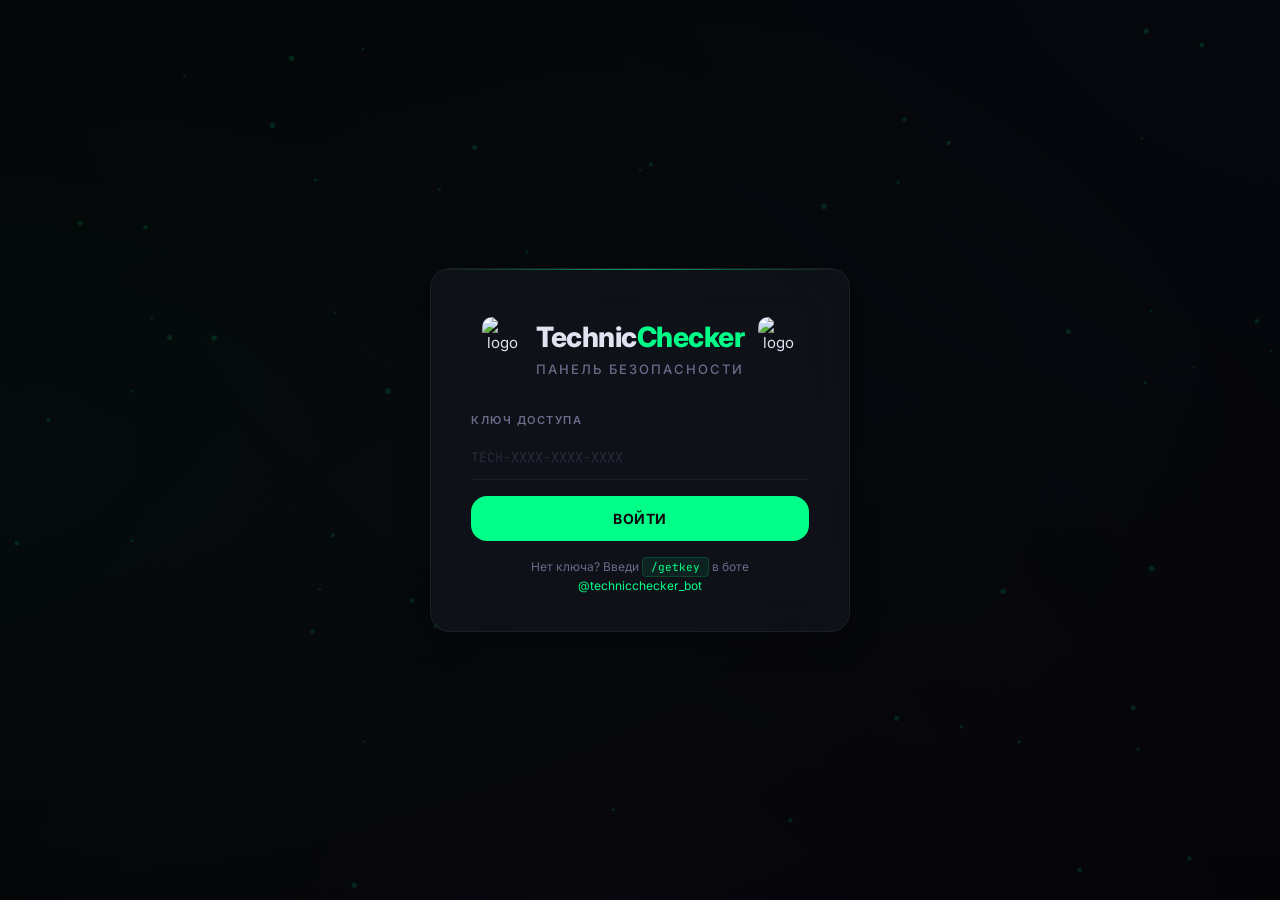
==== commit 6035938d: "Описание твоих измененийпарсер" ====
--- a/index.html
+++ b/index.html
@@ -96,6 +96,10 @@
         <svg width="16" height="16" viewBox="0 0 24 24" fill="none" stroke="currentColor" stroke-width="2" stroke-linecap="round" stroke-linejoin="round"><path d="M21 15v4a2 2 0 0 1-2 2H5a2 2 0 0 1-2-2v-4"/><polyline points="7 10 12 15 17 10"/><line x1="12" y1="15" x2="12" y2="3"/></svg>
         Массовая проверка
       </button>
+      <button class="mode-tab" data-mode="mass">
+        <svg width="16" height="16" viewBox="0 0 24 24" fill="none" stroke="currentColor" stroke-width="2" stroke-linecap="round" stroke-linejoin="round"><path d="M21 15v4a2 2 0 0 1-2 2H5a2 2 0 0 1-2-2v-4"/><polyline points="7 10 12 15 17 10"/><line x1="12" y1="15" x2="12" y2="3"/></svg>
+        Mass Check
+      </button>
       <button class="mode-tab" data-mode="valid">
         <svg width="16" height="16" viewBox="0 0 24 24" fill="none" stroke="currentColor" stroke-width="2" stroke-linecap="round" stroke-linejoin="round"><path d="M22 11.08V12a10 10 0 1 1-5.93-9.14"/><polyline points="22 4 12 14.01 9 11.01"/></svg>
         Валидка
@@ -167,6 +171,36 @@
       </div>
     </div>
 
+    <div class="dash-panel hidden" id="panelMass">
+      <div class="panel-header">
+        <h2><span class="accent">//</span> MASS CHECK</h2>
+      </div>
+      <div class="mass-controls">
+        <textarea id="massInput" placeholder="Paste nicknames, one per line&#10;Ctrl+Enter to start..." spellcheck="false"></textarea>
+        <div class="mass-actions">
+          <button id="massBtn" title="Start mass check"><img src="pashok.jpg" class="btn-photo" alt="go"></button>
+          <button id="massStopBtn" class="btn-mass-stop hidden" title="Stop">
+            <svg width="18" height="18" viewBox="0 0 24 24" fill="currentColor"><rect x="6" y="6" width="12" height="12" rx="2"/></svg>
+          </button>
+          <button id="massCopyBtn" class="btn-mass-copy hidden">Copy hits</button>
+        </div>
+      </div>
+      <div id="massProgress" class="mass-progress hidden">
+        <div class="mass-progress-bar"><div id="massProgressFill"></div></div>
+        <span id="massProgressText">0 / 0</span>
+      </div>
+      <div id="massSummary" class="mass-summary hidden"></div>
+      <div id="massResults" class="results-container hidden">
+        <pre id="massOutput"></pre>
+      </div>
+      <div id="massEmptyState" class="empty-state">
+        <svg width="48" height="48" viewBox="0 0 24 24" fill="none" stroke="#1f2937" stroke-width="1.5" stroke-linecap="round" stroke-linejoin="round">
+          <path d="M21 15v4a2 2 0 0 1-2 2H5a2 2 0 0 1-2-2v-4"/><polyline points="7 10 12 15 17 10"/><line x1="12" y1="15" x2="12" y2="3"/>
+        </svg>
+        <p>Paste nicknames (one per line) to mass check</p>
+      </div>
+    </div>
+
     <div class="dash-panel hidden" id="panelValid">
       <div class="panel-header">
         <h2><span class="accent">//</span> ВАЛИДКА</h2>
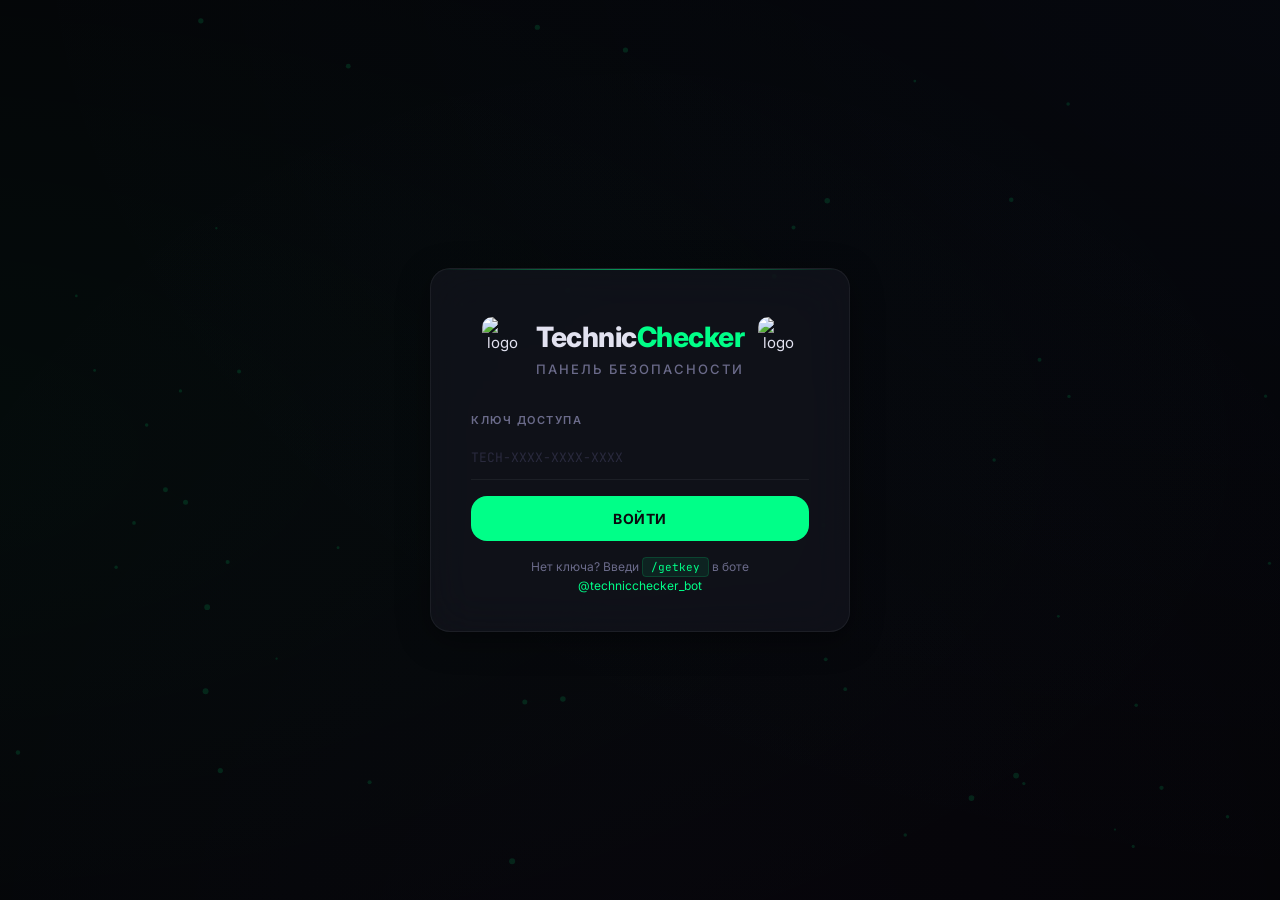
==== commit 796bc63c: "UI: полный хеш без обрезки, окно хеша шире, аккуратная кнопка брутфорса, Архив ников, ренейм Чекер/В" ====
--- a/index.html
+++ b/index.html
@@ -204,7 +204,7 @@
     <div class="dash-panel hidden" id="panelValid">
       <div class="panel-header">
         <h2><span class="accent">//</span> ВАЛИДКА</h2>
-        <p class="panel-desc">Валидка: проверка аккаунта на валидность — активен, бан, наличие 1FA/2FA</p>
+        <p class="panel-desc">Валидка аккаунта: активен, бан, наличие 1FA/2FA</p>
       </div>
       <div class="history-collapse" onclick="toggleHistory('validHistoryBody',this)">
         <span>История</span>
--- a/style.css
+++ b/style.css
@@ -1020,29 +1020,31 @@
 .btn-hashcat:hover svg { transform: rotate(90deg); }
 
 .btn-brut {
-  width: 28px;
   height: 28px;
-  border-radius: 6px;
+  padding: 0 10px;
+  border-radius: 7px;
   flex-shrink: 0;
   background: rgba(168, 85, 247, 0.1);
-  border: 1px solid rgba(168, 85, 247, 0.15);
+  border: 1px solid rgba(168, 85, 247, 0.2);
   color: #a855f7;
+  font-size: 11px;
+  font-weight: 700;
+  letter-spacing: 0.4px;
+  text-transform: uppercase;
+  white-space: nowrap;
   cursor: pointer;
-  display: flex;
+  display: inline-flex;
   align-items: center;
   justify-content: center;
+  gap: 5px;
   transition: all 0.25s ease;
   position: relative;
 }
-.btn-brut::after {
-  content: '⚡';
-  font-size: 13px;
-}
 .btn-brut:hover {
-  background: rgba(168, 85, 247, 0.2);
+  background: rgba(168, 85, 247, 0.18);
   border-color: #a855f7;
-  box-shadow: 0 0 16px rgba(168, 85, 247, 0.2);
-  transform: scale(1.1);
+  box-shadow: 0 0 16px rgba(168, 85, 247, 0.25);
+  transform: scale(1.05);
 }
 
 .dehash-row {
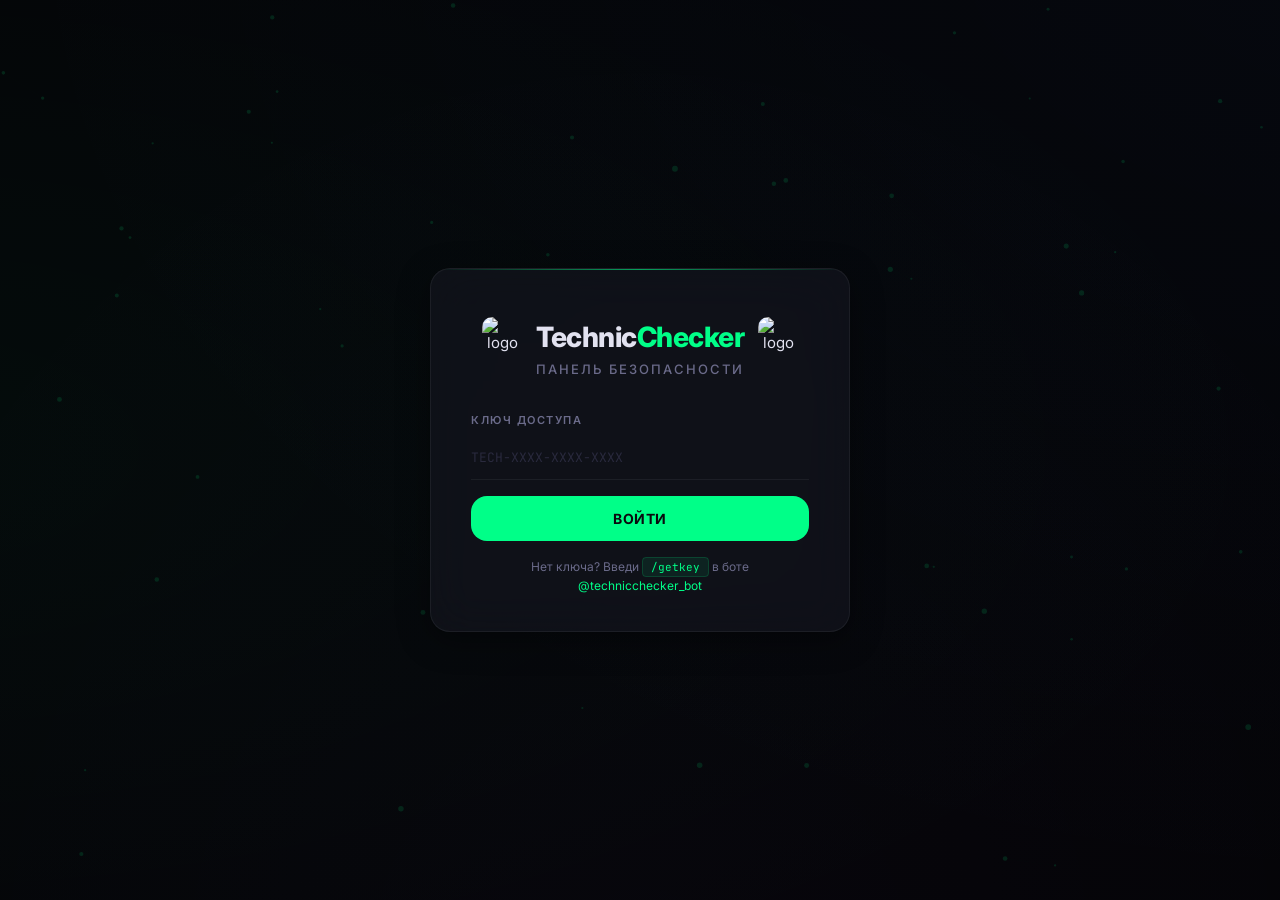
==== commit e50d2c48: "fix: убрать дубль Mass Check, кнопка Парсер, цвета ников, легенда, архив 48ч, донатов" ====
--- a/index.html
+++ b/index.html
@@ -42,7 +42,10 @@
         <img src="logo.jpg" class="logo-img small" alt="logo">
       </div>
       <div class="dash-header-right">
-        <a href="parser.html" class="btn-ghost btn-funtable" title="Парсер — расшифровка хешей и поиск по базе">Парсер</a>
+        <a href="parser.html" class="btn-parser" title="Парсер FunTime — база ников с донатами">
+          <svg width="14" height="14" viewBox="0 0 24 24" fill="none" stroke="currentColor" stroke-width="2.5" stroke-linecap="round" stroke-linejoin="round"><circle cx="11" cy="11" r="8"/><path d="M21 21l-4.35-4.35"/></svg>
+          Парсер
+        </a>
         <button id="logoutBtn" class="btn-ghost">Выйти</button>
       </div>
     </div>
@@ -95,10 +98,6 @@
       <button class="mode-tab" data-mode="mass">
         <svg width="16" height="16" viewBox="0 0 24 24" fill="none" stroke="currentColor" stroke-width="2" stroke-linecap="round" stroke-linejoin="round"><path d="M21 15v4a2 2 0 0 1-2 2H5a2 2 0 0 1-2-2v-4"/><polyline points="7 10 12 15 17 10"/><line x1="12" y1="15" x2="12" y2="3"/></svg>
         Массовая проверка
-      </button>
-      <button class="mode-tab" data-mode="mass">
-        <svg width="16" height="16" viewBox="0 0 24 24" fill="none" stroke="currentColor" stroke-width="2" stroke-linecap="round" stroke-linejoin="round"><path d="M21 15v4a2 2 0 0 1-2 2H5a2 2 0 0 1-2-2v-4"/><polyline points="7 10 12 15 17 10"/><line x1="12" y1="15" x2="12" y2="3"/></svg>
-        Mass Check
       </button>
       <button class="mode-tab" data-mode="valid">
         <svg width="16" height="16" viewBox="0 0 24 24" fill="none" stroke="currentColor" stroke-width="2" stroke-linecap="round" stroke-linejoin="round"><path d="M22 11.08V12a10 10 0 1 1-5.93-9.14"/><polyline points="22 4 12 14.01 9 11.01"/></svg>
@@ -171,35 +170,7 @@
       </div>
     </div>
 
-    <div class="dash-panel hidden" id="panelMass">
-      <div class="panel-header">
-        <h2><span class="accent">//</span> MASS CHECK</h2>
-      </div>
-      <div class="mass-controls">
-        <textarea id="massInput" placeholder="Paste nicknames, one per line&#10;Ctrl+Enter to start..." spellcheck="false"></textarea>
-        <div class="mass-actions">
-          <button id="massBtn" title="Start mass check"><img src="pashok.jpg" class="btn-photo" alt="go"></button>
-          <button id="massStopBtn" class="btn-mass-stop hidden" title="Stop">
-            <svg width="18" height="18" viewBox="0 0 24 24" fill="currentColor"><rect x="6" y="6" width="12" height="12" rx="2"/></svg>
-          </button>
-          <button id="massCopyBtn" class="btn-mass-copy hidden">Copy hits</button>
-        </div>
-      </div>
-      <div id="massProgress" class="mass-progress hidden">
-        <div class="mass-progress-bar"><div id="massProgressFill"></div></div>
-        <span id="massProgressText">0 / 0</span>
-      </div>
-      <div id="massSummary" class="mass-summary hidden"></div>
-      <div id="massResults" class="results-container hidden">
-        <pre id="massOutput"></pre>
-      </div>
-      <div id="massEmptyState" class="empty-state">
-        <svg width="48" height="48" viewBox="0 0 24 24" fill="none" stroke="#1f2937" stroke-width="1.5" stroke-linecap="round" stroke-linejoin="round">
-          <path d="M21 15v4a2 2 0 0 1-2 2H5a2 2 0 0 1-2-2v-4"/><polyline points="7 10 12 15 17 10"/><line x1="12" y1="15" x2="12" y2="3"/>
-        </svg>
-        <p>Paste nicknames (one per line) to mass check</p>
-      </div>
-    </div>
+
 
     <div class="dash-panel hidden" id="panelValid">
       <div class="panel-header">
--- a/style.css
+++ b/style.css
@@ -359,6 +359,32 @@
   background: var(--danger-bg) !important;
 }
 
+.btn-parser {
+  display: inline-flex;
+  align-items: center;
+  gap: 7px;
+  padding: 8px 16px;
+  border-radius: 8px;
+  font-size: 12px;
+  font-weight: 700;
+  text-transform: uppercase;
+  letter-spacing: 0.5px;
+  text-decoration: none;
+  cursor: pointer;
+  font-family: 'Inter', sans-serif;
+  background: rgba(0, 255, 136, 0.08);
+  border: 1px solid rgba(0, 255, 136, 0.3);
+  color: var(--accent);
+  transition: all 0.2s ease;
+}
+
+.btn-parser:hover {
+  background: rgba(0, 255, 136, 0.15);
+  border-color: var(--accent);
+  box-shadow: 0 0 14px rgba(0, 255, 136, 0.2);
+  color: var(--accent);
+}
+
 /* Mode Tabs */
 .mode-tabs {
   display: flex;
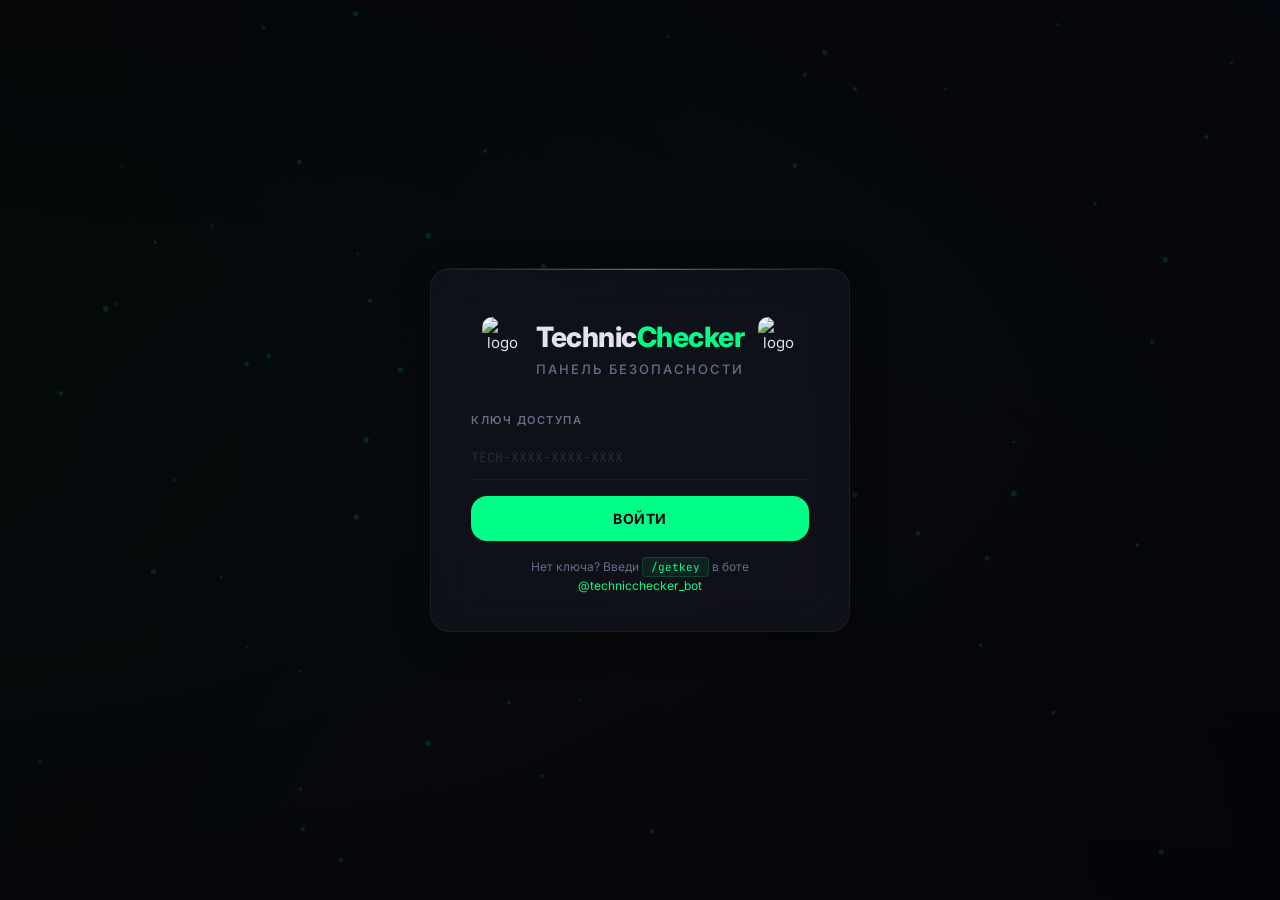
==== commit 62b0e55d: "feat: HolyWorld support - server filter in parser, FT/HW validation toggle, holyworld.png icon" ====
--- a/index.html
+++ b/index.html
@@ -177,6 +177,11 @@
         <h2><span class="accent">//</span> ВАЛИДКА</h2>
         <p class="panel-desc">Валидка аккаунта: активен, бан, наличие 1FA/2FA</p>
       </div>
+      <div class="valid-server-toggle">
+        <span class="vst-label">Сервер:</span>
+        <button class="vst-btn active" data-server="ft" type="button">FunTime</button>
+        <button class="vst-btn" data-server="hw" type="button">HolyWorld</button>
+      </div>
       <div class="history-collapse" onclick="toggleHistory('validHistoryBody',this)">
         <span>История</span>
         <span class="collapse-arrow">&#9660;</span>
--- a/style.css
+++ b/style.css
@@ -369,20 +369,21 @@
   font-weight: 700;
   text-transform: uppercase;
   letter-spacing: 0.5px;
-  text-decoration: none;
+  text-decoration: none !important;
   cursor: pointer;
   font-family: 'Inter', sans-serif;
-  background: rgba(0, 255, 136, 0.08);
-  border: 1px solid rgba(0, 255, 136, 0.3);
-  color: var(--accent);
+  background: rgba(0, 255, 136, 0.08) !important;
+  border: 1px solid rgba(0, 255, 136, 0.3) !important;
+  color: var(--accent) !important;
   transition: all 0.2s ease;
+  line-height: 1;
 }
 
 .btn-parser:hover {
-  background: rgba(0, 255, 136, 0.15);
-  border-color: var(--accent);
+  background: rgba(0, 255, 136, 0.15) !important;
+  border-color: var(--accent) !important;
   box-shadow: 0 0 14px rgba(0, 255, 136, 0.2);
-  color: var(--accent);
+  color: var(--accent) !important;
 }
 
 /* Mode Tabs */
@@ -617,6 +618,43 @@
 .checker-controls input::placeholder {
   color: #2a2a3e;
   font-family: 'Inter', sans-serif;
+}
+
+.valid-server-toggle {
+  display: flex;
+  align-items: center;
+  gap: 8px;
+  padding: 12px 20px 0;
+}
+
+.valid-server-toggle .vst-label {
+  font-size: 12px;
+  font-weight: 500;
+  color: var(--text-secondary);
+  font-family: 'Inter', sans-serif;
+}
+
+.valid-server-toggle .vst-btn {
+  background: rgba(0, 0, 0, 0.3);
+  border: 1px solid var(--border-glass);
+  border-radius: 8px;
+  padding: 6px 14px;
+  font-family: 'JetBrains Mono', monospace;
+  font-size: 12px;
+  color: var(--text-secondary);
+  cursor: pointer;
+  transition: all 0.25s;
+}
+
+.valid-server-toggle .vst-btn:hover {
+  border-color: var(--accent);
+  color: var(--text-primary);
+}
+
+.valid-server-toggle .vst-btn.active {
+  background: rgba(0, 255, 136, 0.12);
+  border-color: var(--accent);
+  color: var(--accent);
 }
 
 #checkBtn, #validBtn {
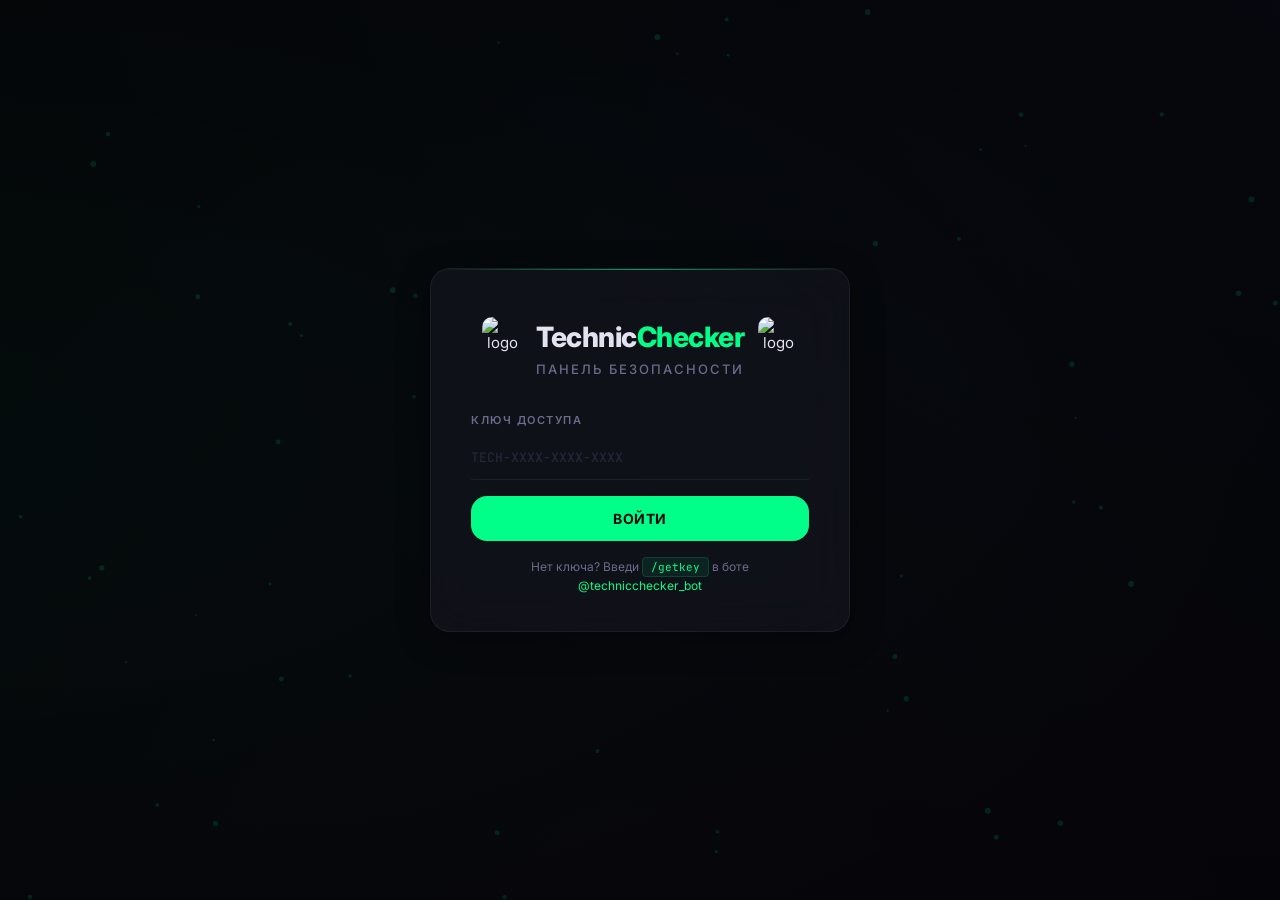
==== commit 28659e8c: "Add HolyWorld parser page (holyworld.html/holyworld.js) and nav link" ====
--- a/index.html
+++ b/index.html
@@ -46,6 +46,10 @@
           <svg width="14" height="14" viewBox="0 0 24 24" fill="none" stroke="currentColor" stroke-width="2.5" stroke-linecap="round" stroke-linejoin="round"><circle cx="11" cy="11" r="8"/><path d="M21 21l-4.35-4.35"/></svg>
           Парсер
         </a>
+        <a href="holyworld.html" class="btn-parser" title="Парсер HolyWorld — база ников с префиксами">
+          <svg width="14" height="14" viewBox="0 0 24 24" fill="none" stroke="currentColor" stroke-width="2.5" stroke-linecap="round" stroke-linejoin="round"><circle cx="11" cy="11" r="8"/><path d="M21 21l-4.35-4.35"/></svg>
+          Парсер HW
+        </a>
         <button id="logoutBtn" class="btn-ghost">Выйти</button>
       </div>
     </div>
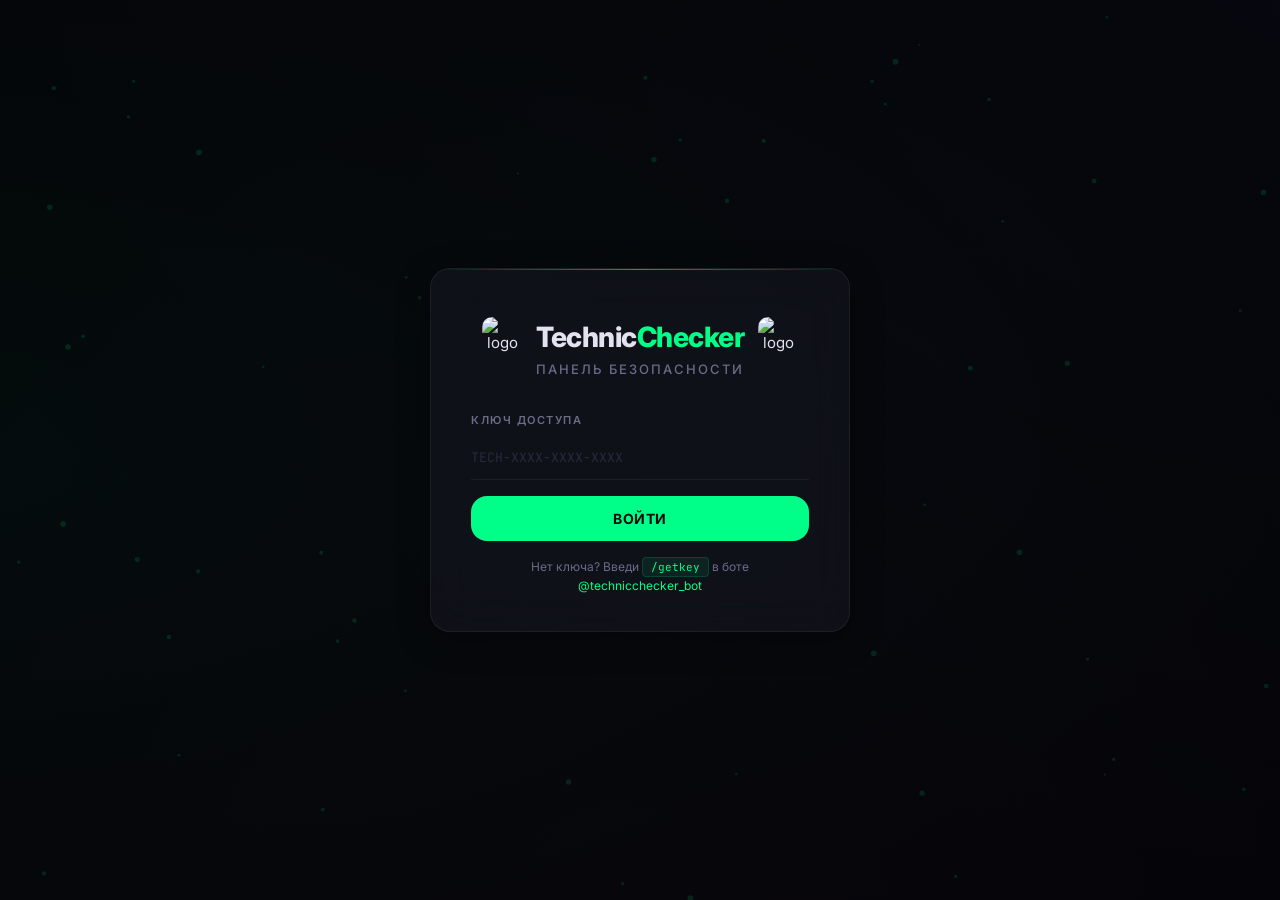
==== commit 9dc09e39: "Revert "Add HolyWorld parser page (holyworld.html/holyworld.js) and nav link" This reverts commit 28" ====
--- a/index.html
+++ b/index.html
@@ -46,10 +46,6 @@
           <svg width="14" height="14" viewBox="0 0 24 24" fill="none" stroke="currentColor" stroke-width="2.5" stroke-linecap="round" stroke-linejoin="round"><circle cx="11" cy="11" r="8"/><path d="M21 21l-4.35-4.35"/></svg>
           Парсер
         </a>
-        <a href="holyworld.html" class="btn-parser" title="Парсер HolyWorld — база ников с префиксами">
-          <svg width="14" height="14" viewBox="0 0 24 24" fill="none" stroke="currentColor" stroke-width="2.5" stroke-linecap="round" stroke-linejoin="round"><circle cx="11" cy="11" r="8"/><path d="M21 21l-4.35-4.35"/></svg>
-          Парсер HW
-        </a>
         <button id="logoutBtn" class="btn-ghost">Выйти</button>
       </div>
     </div>
